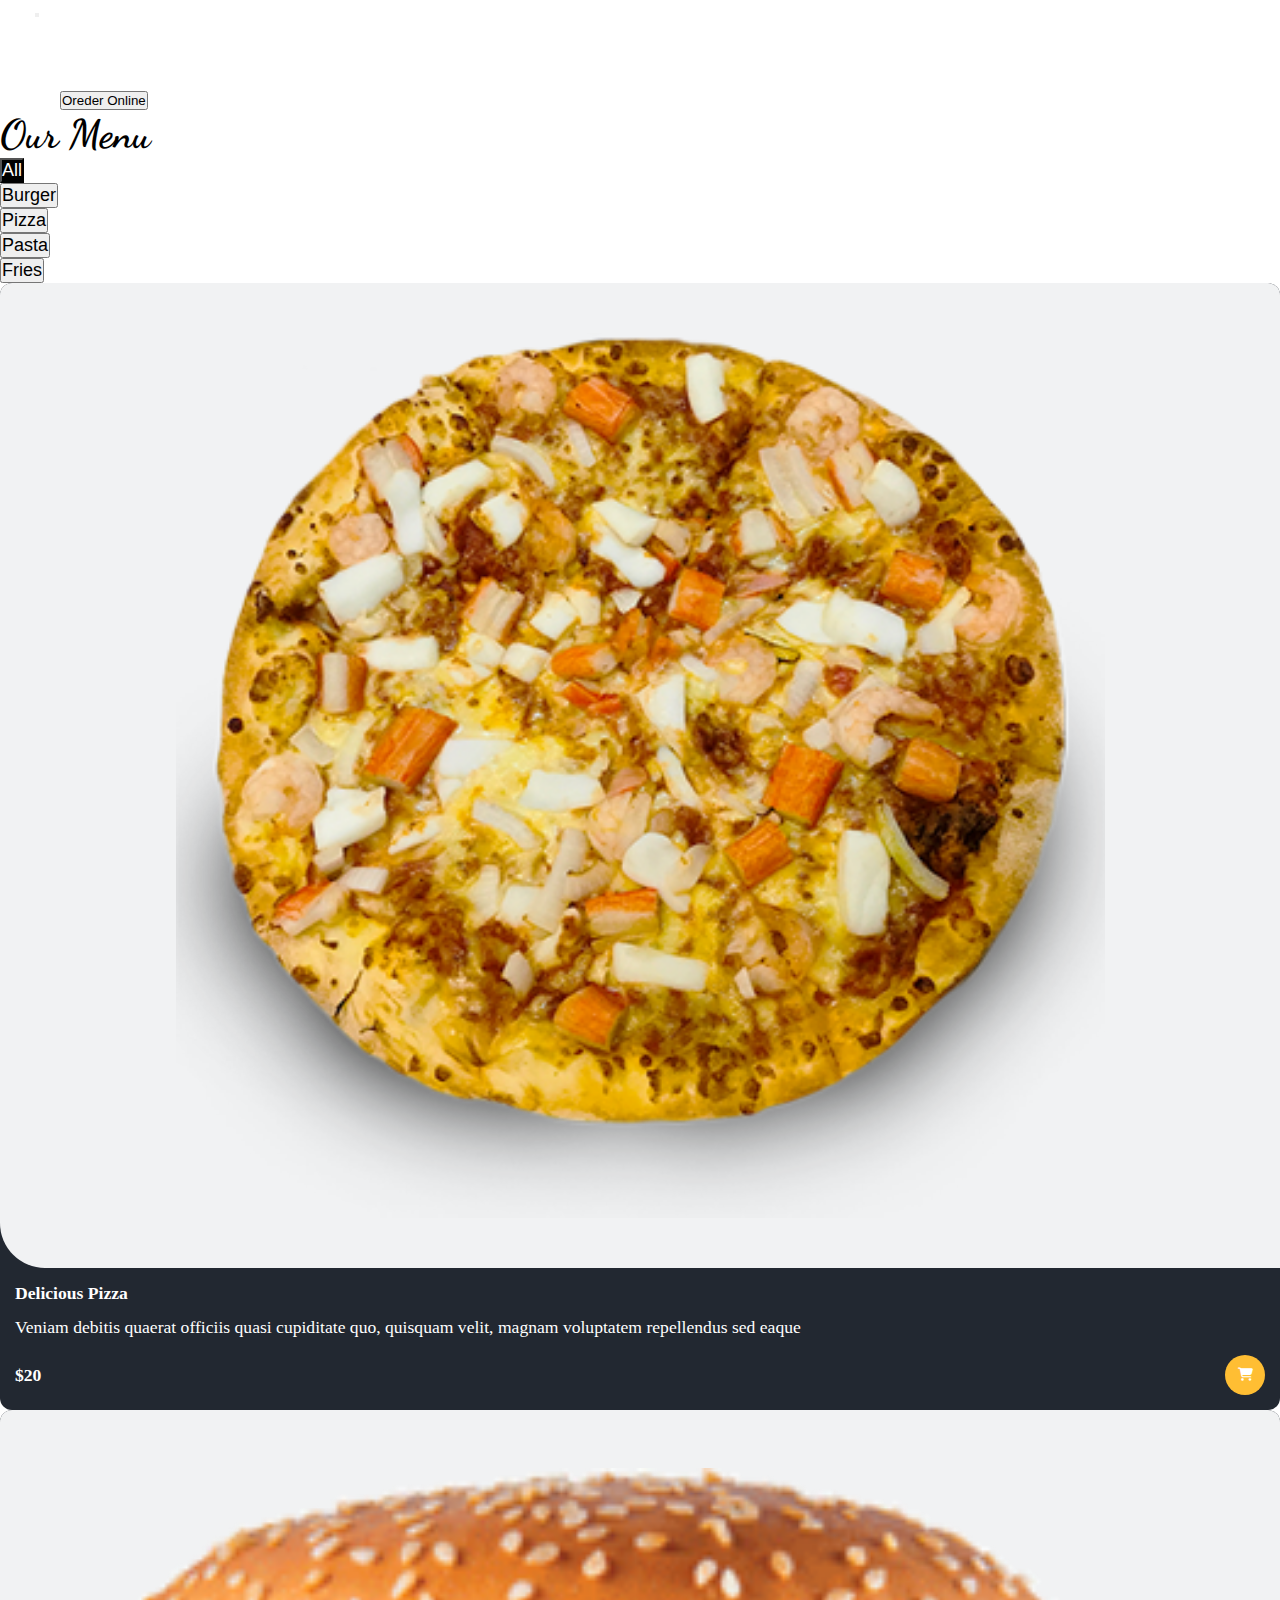
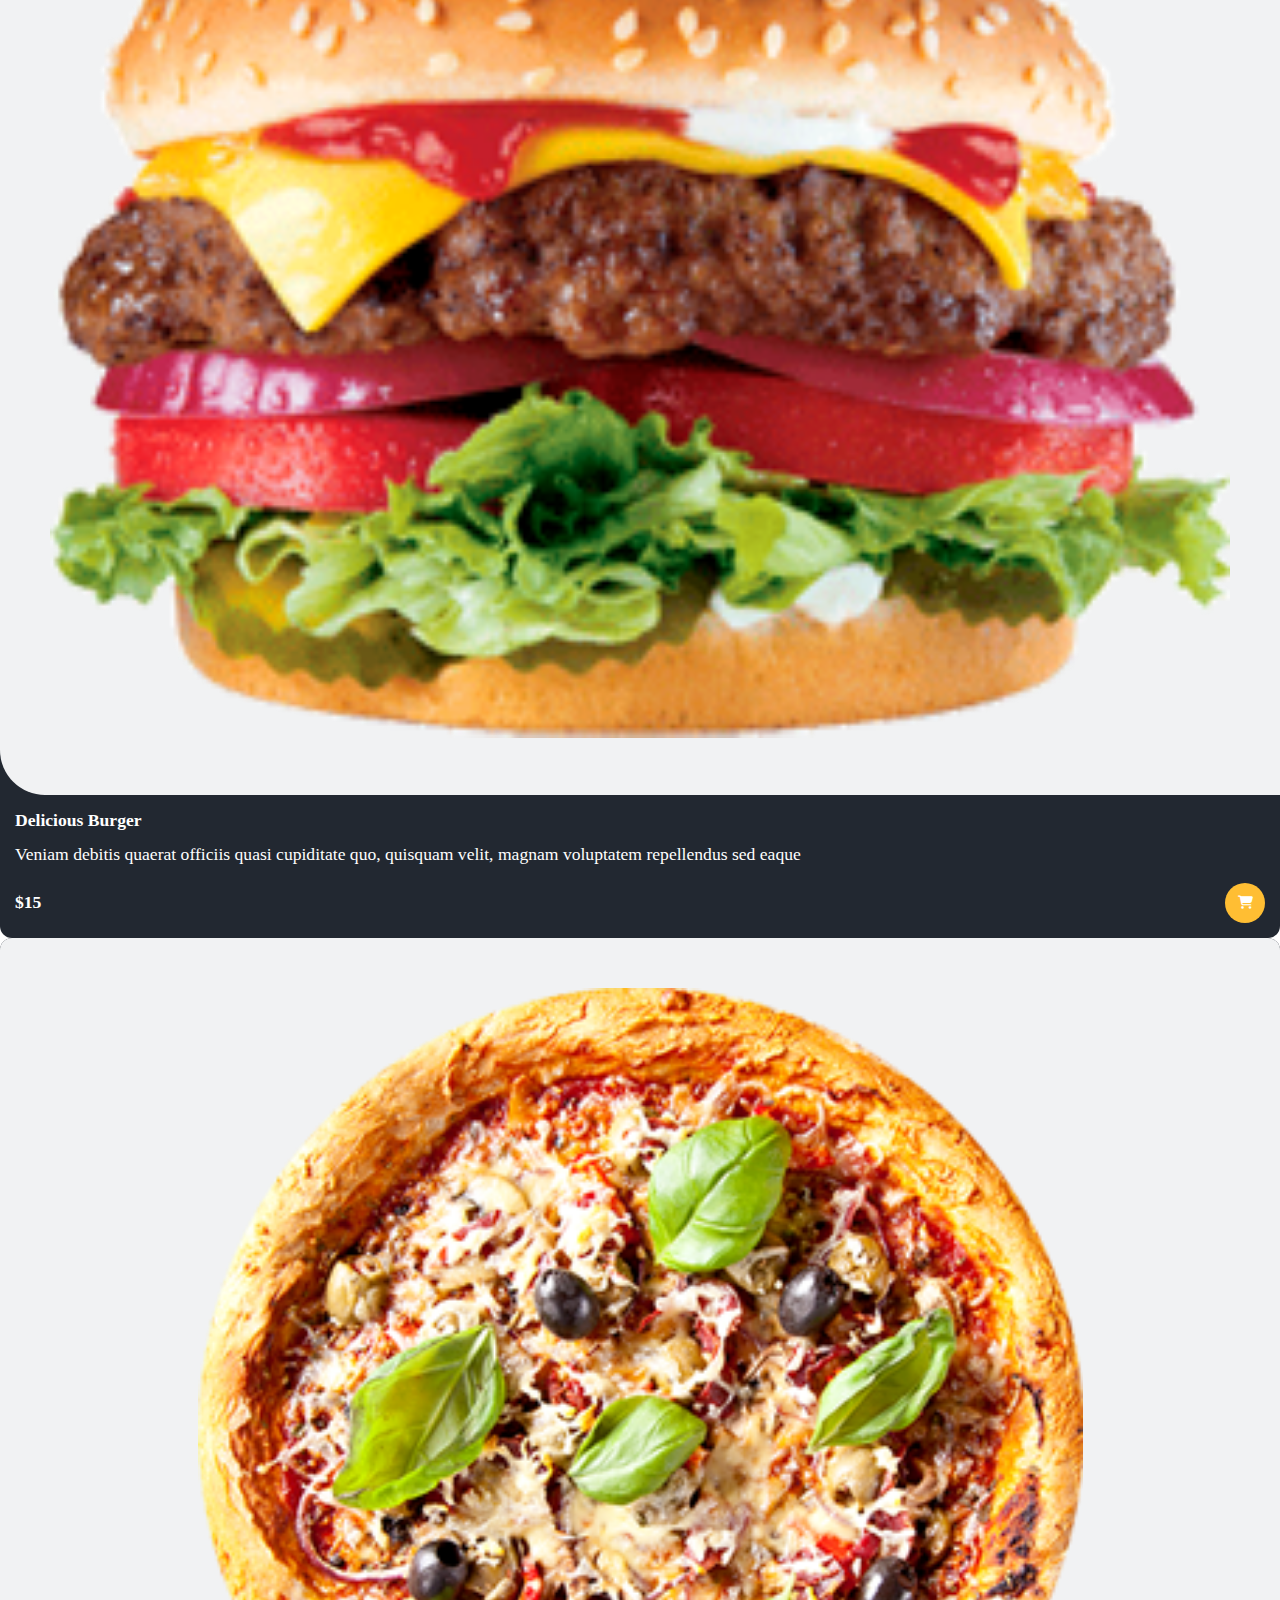
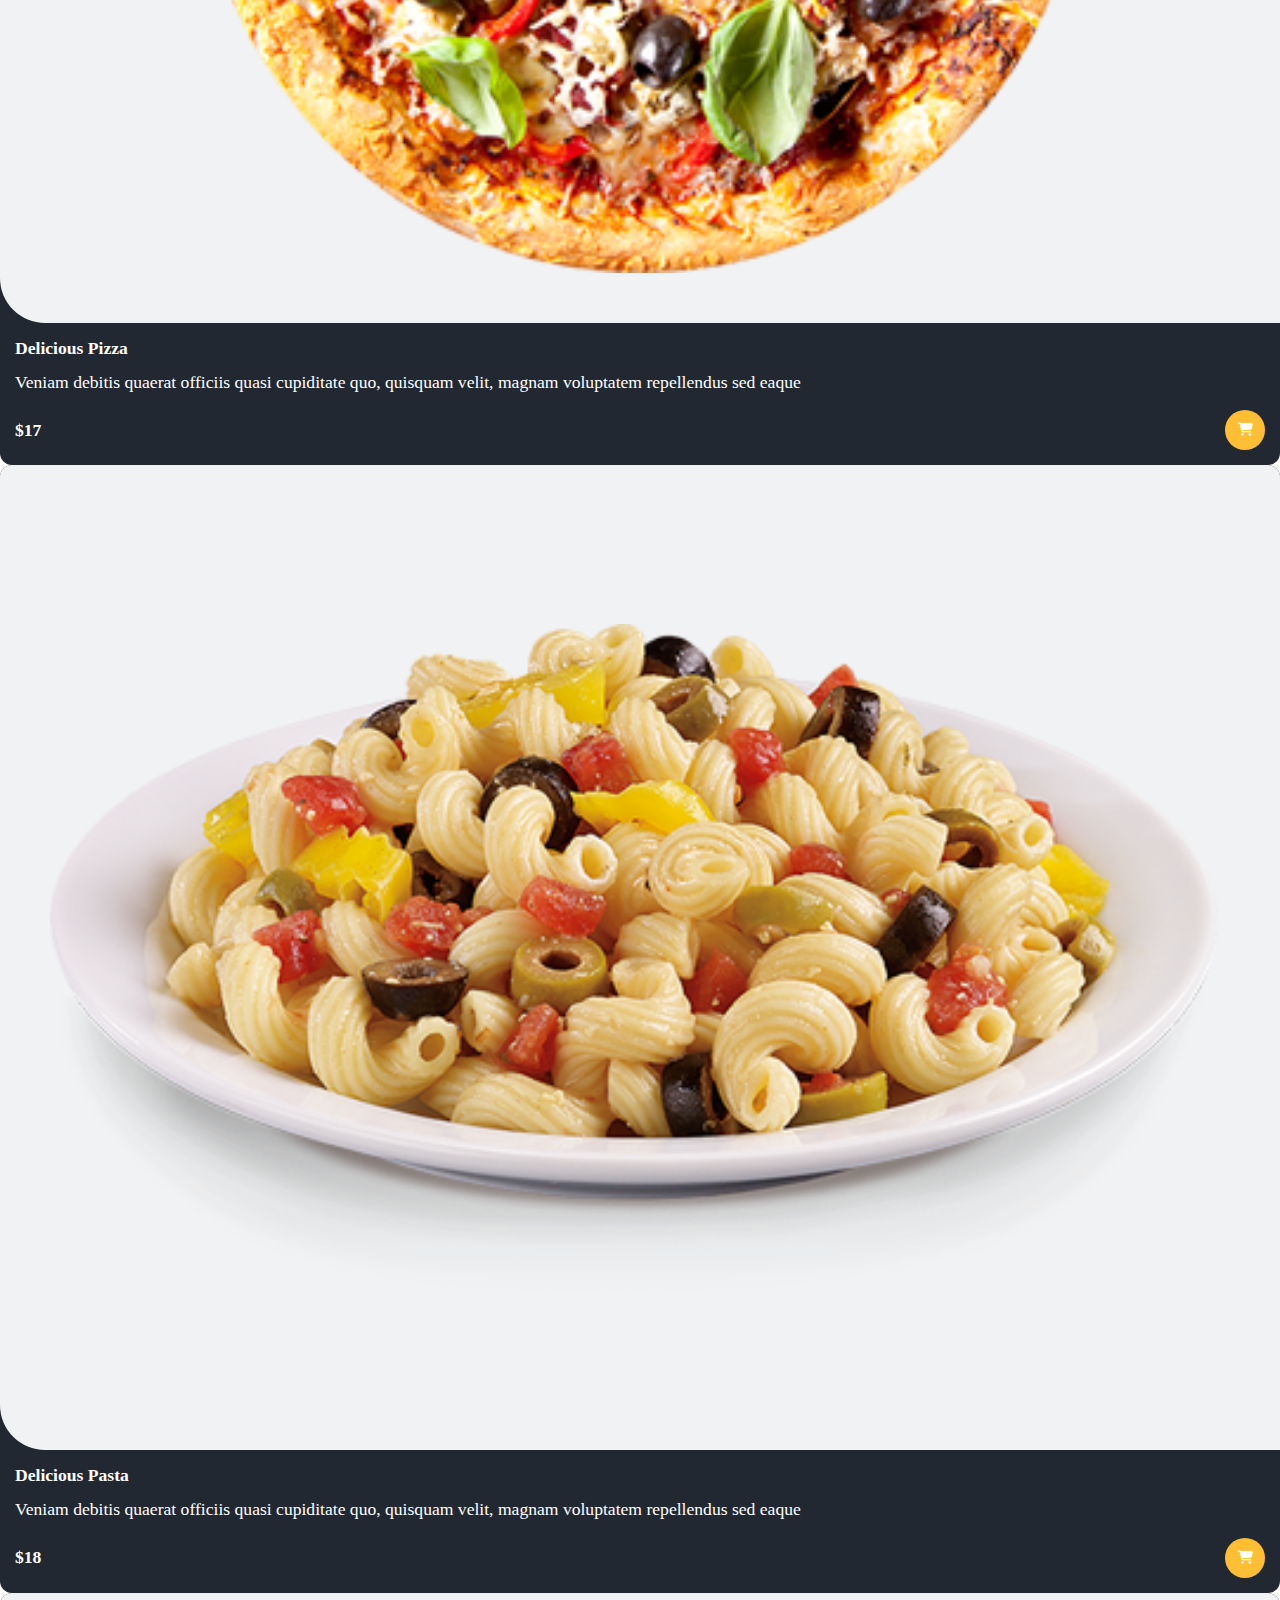
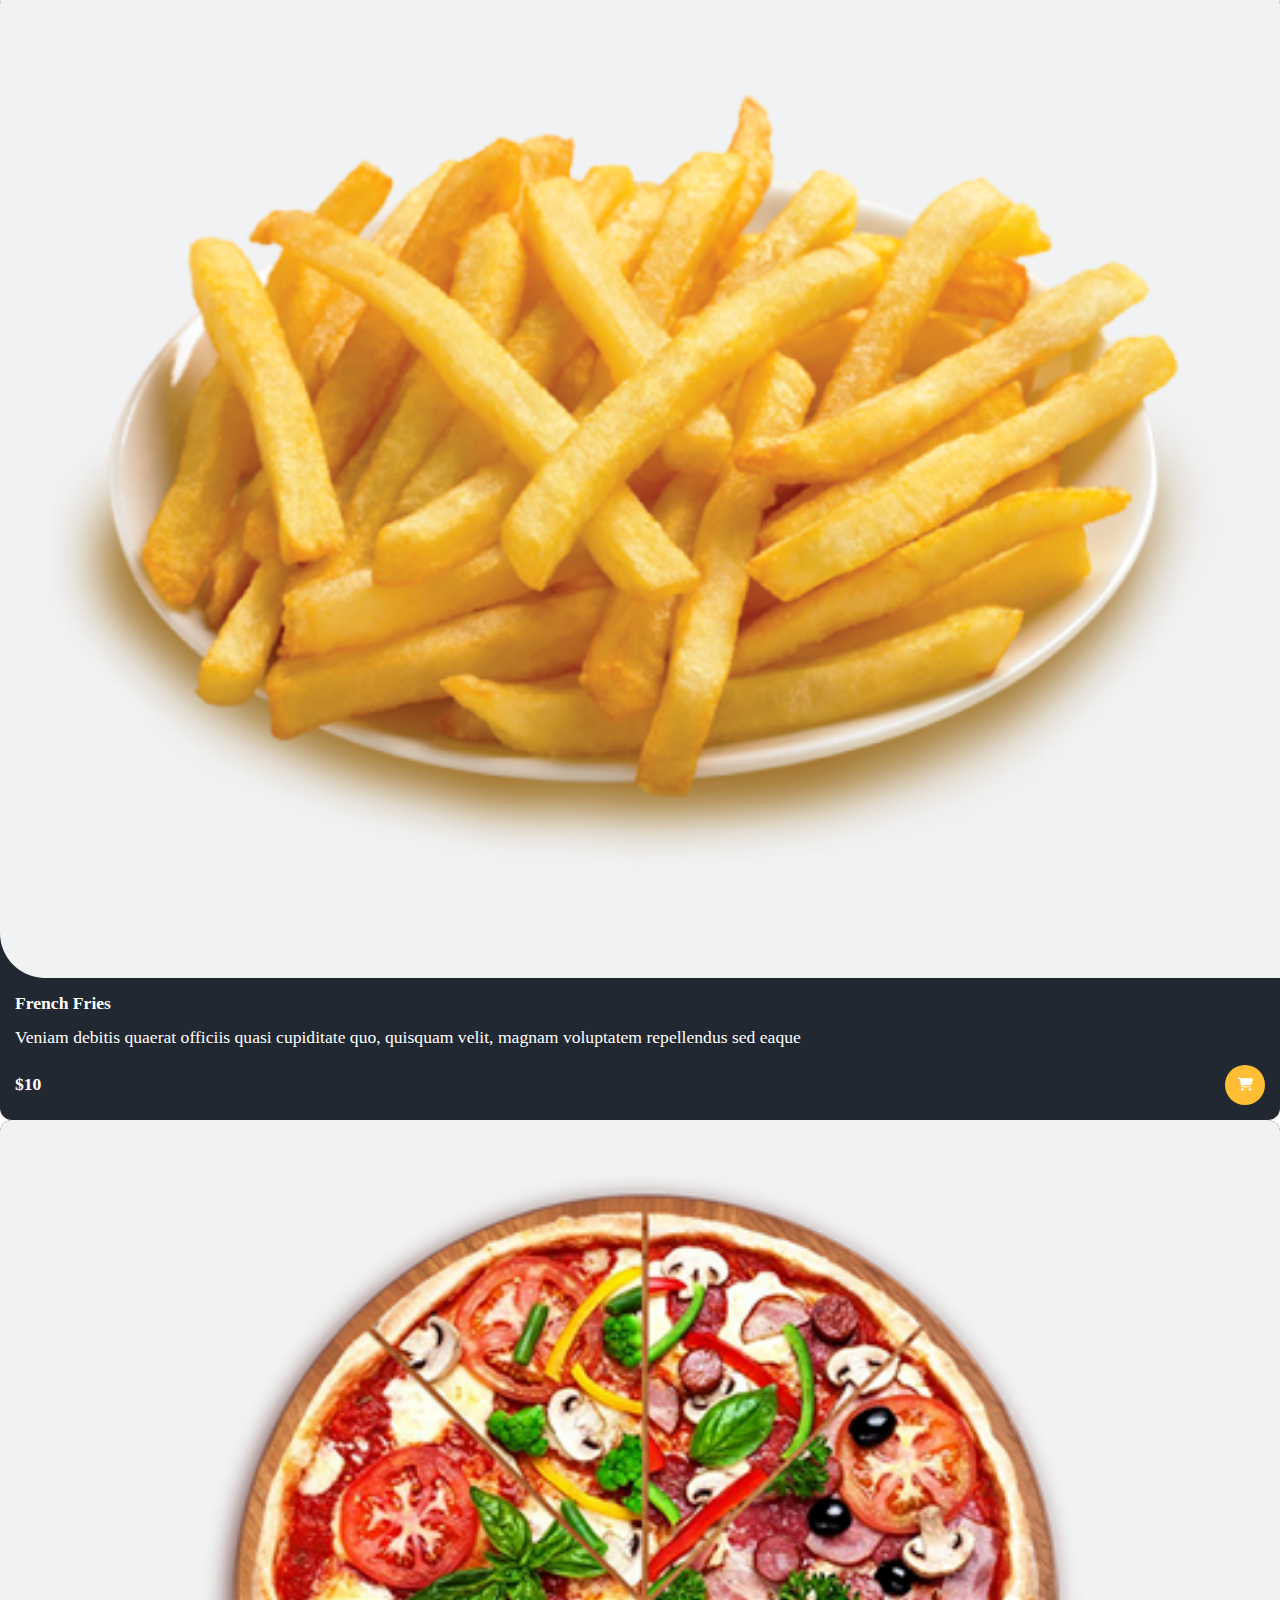
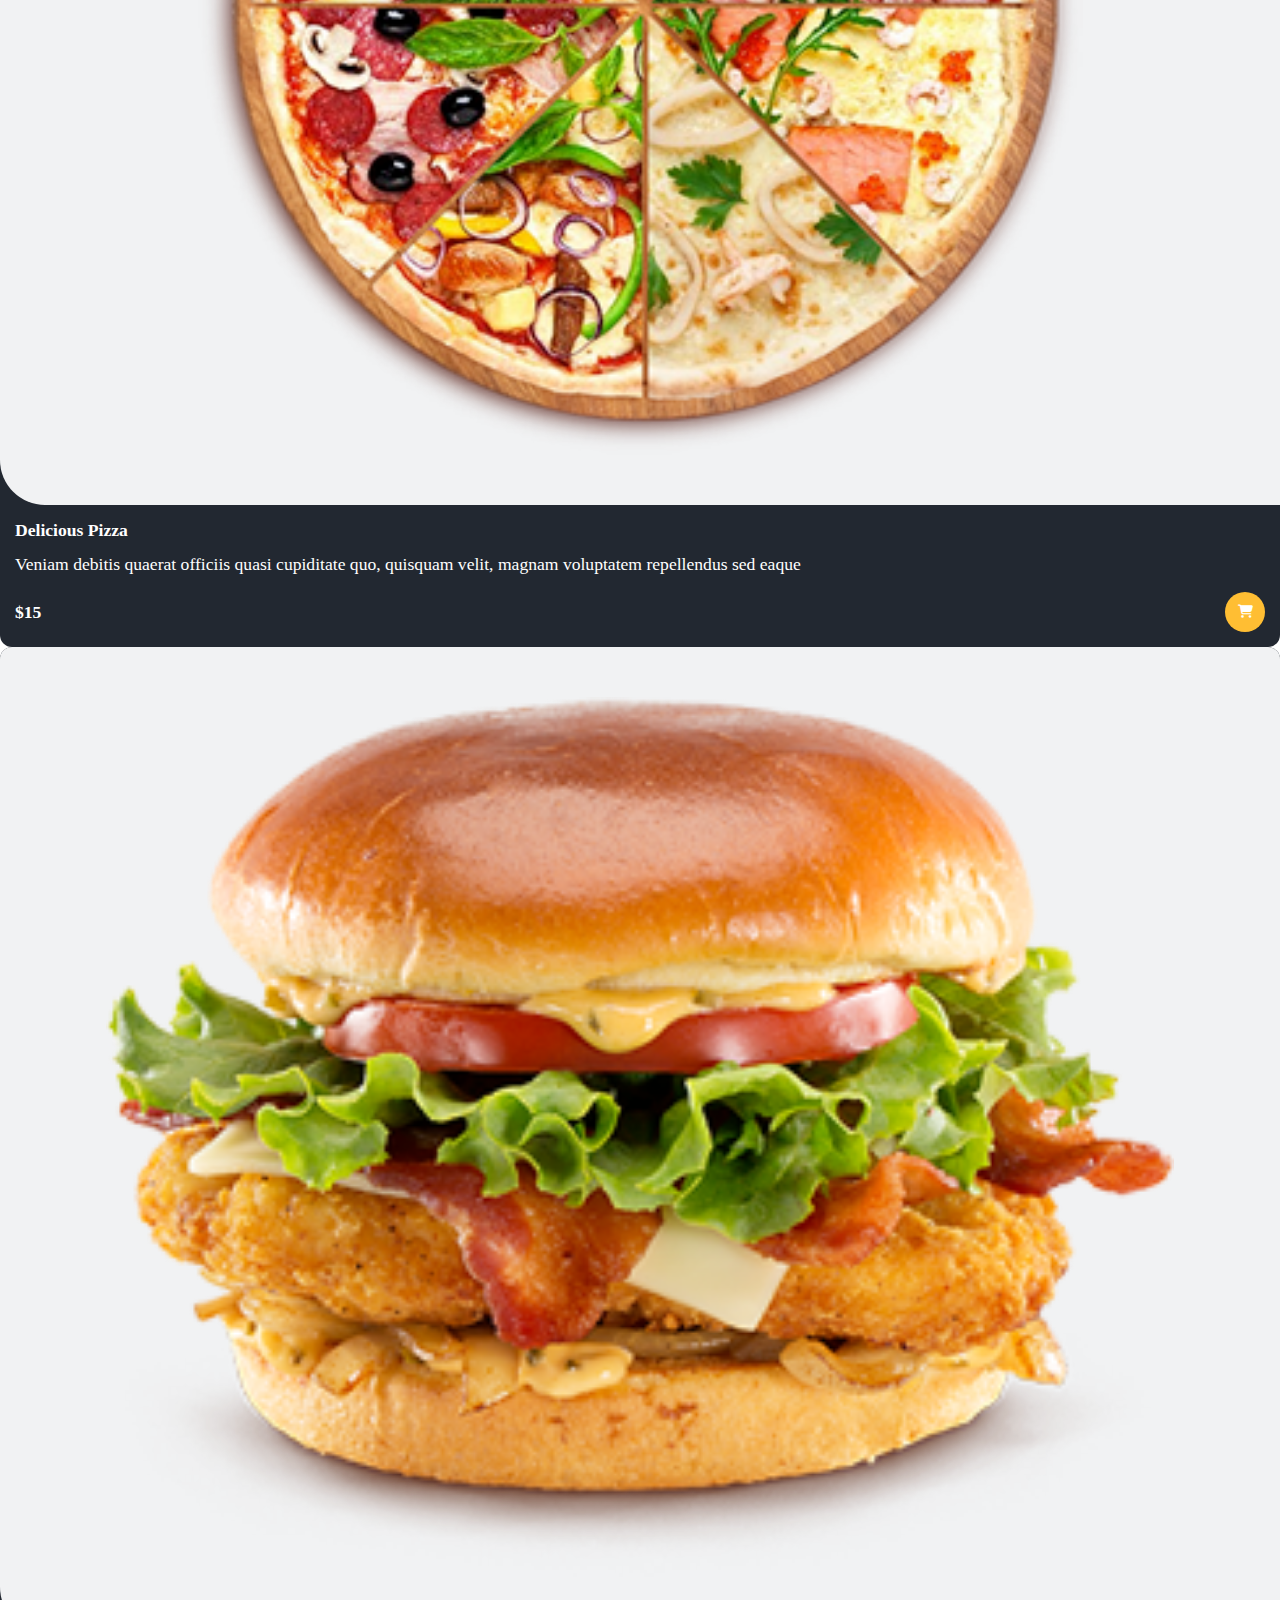
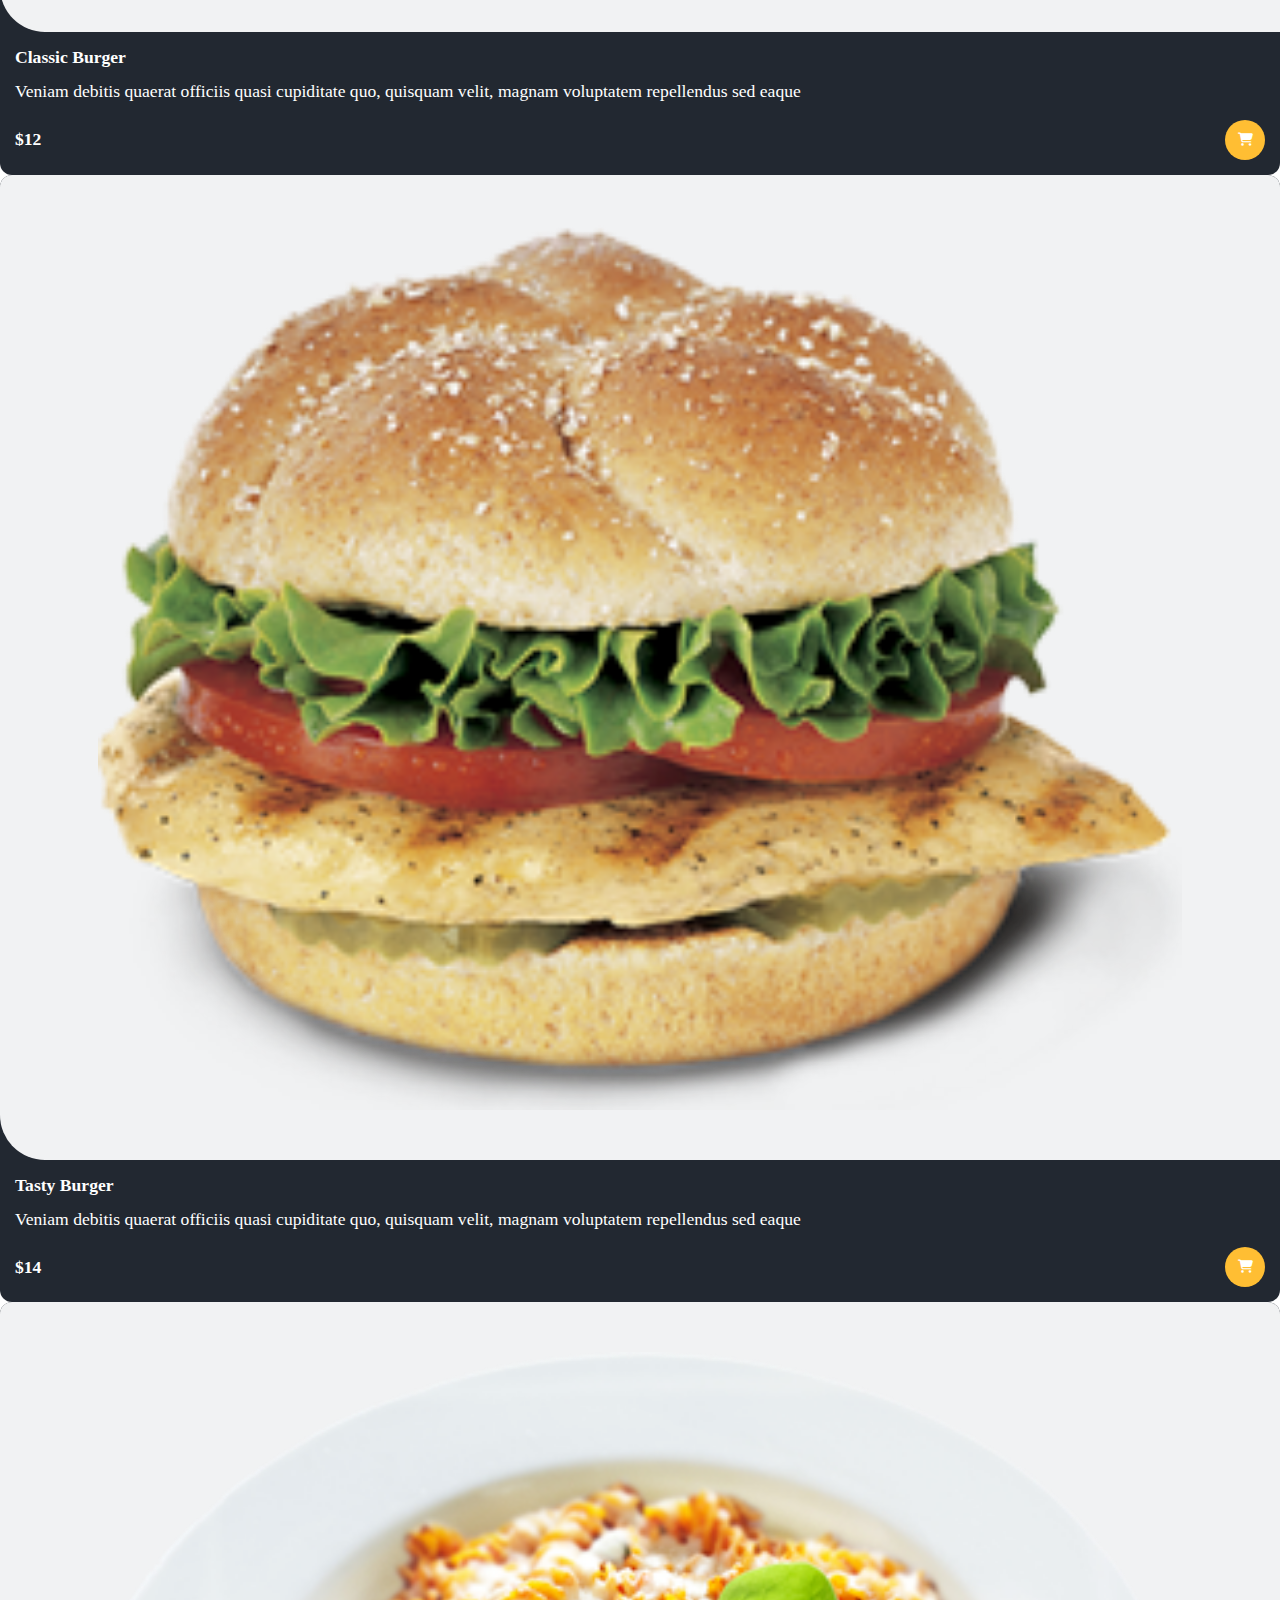
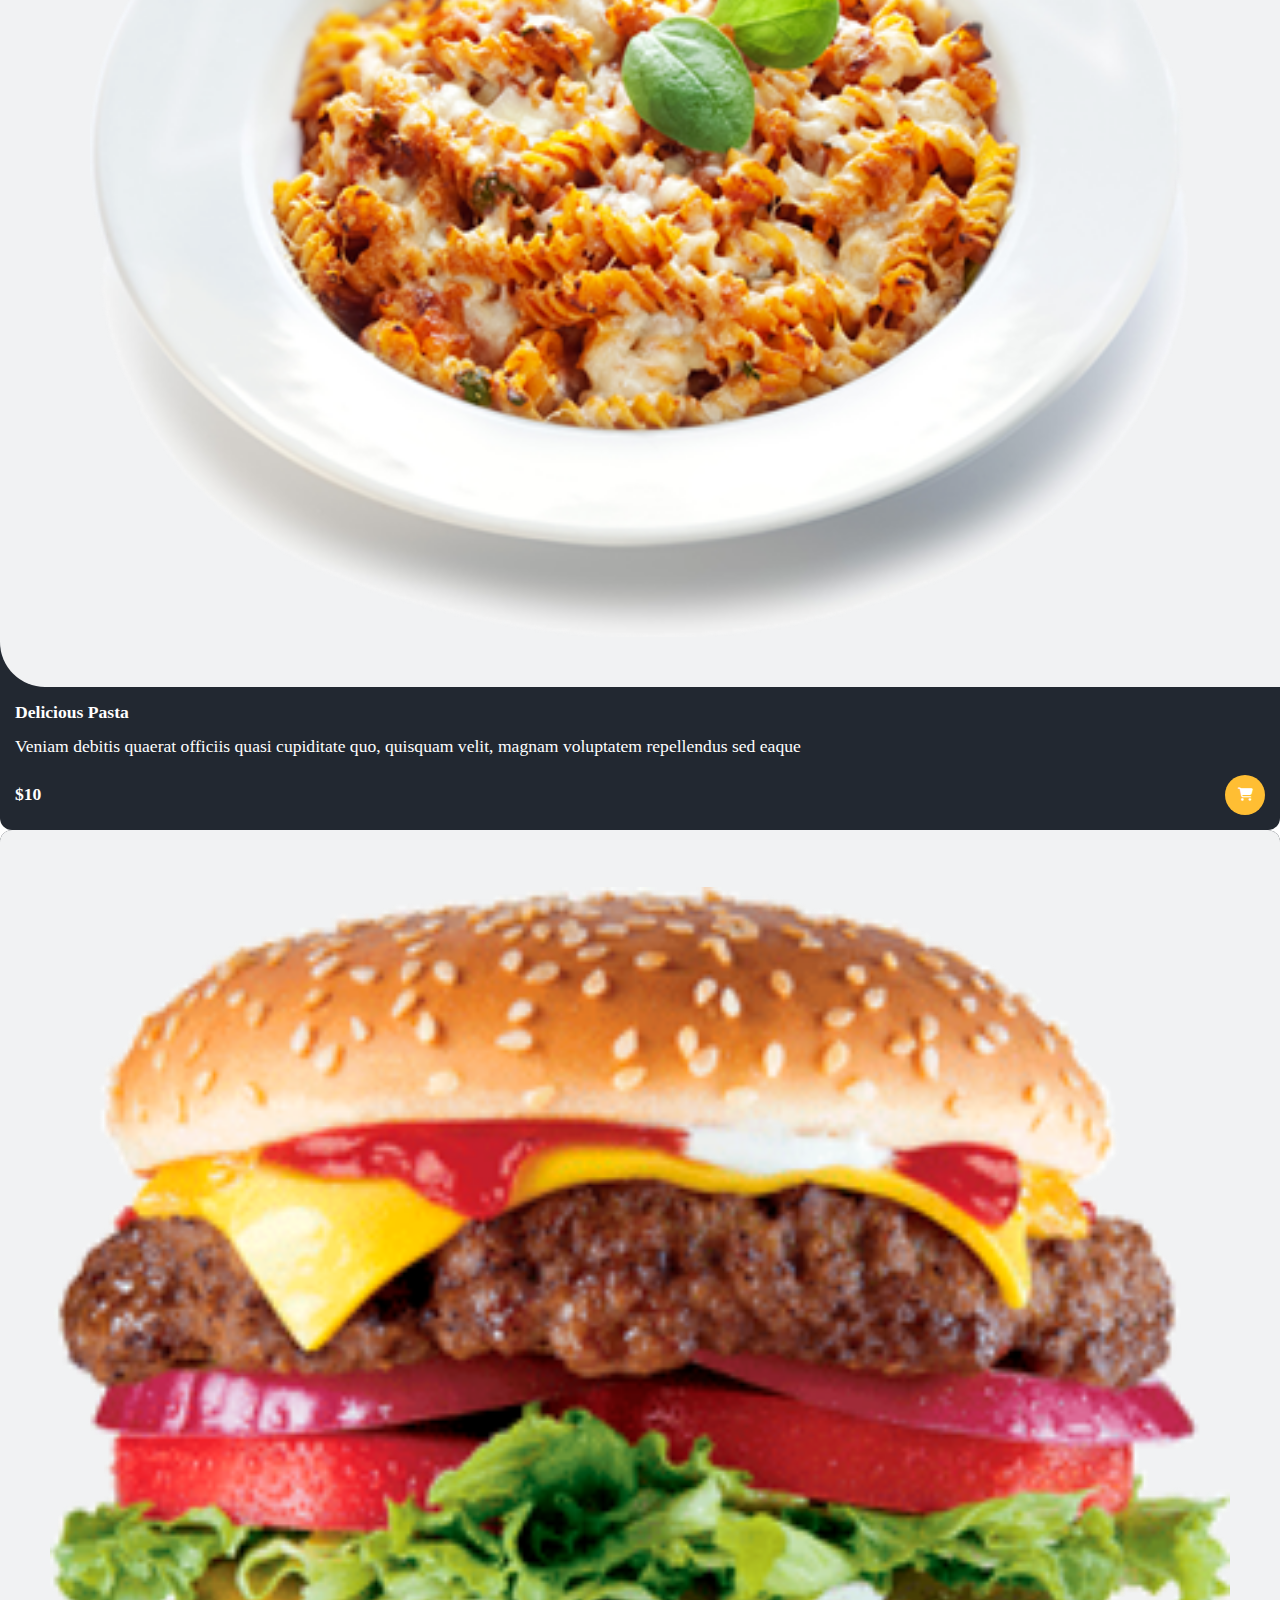
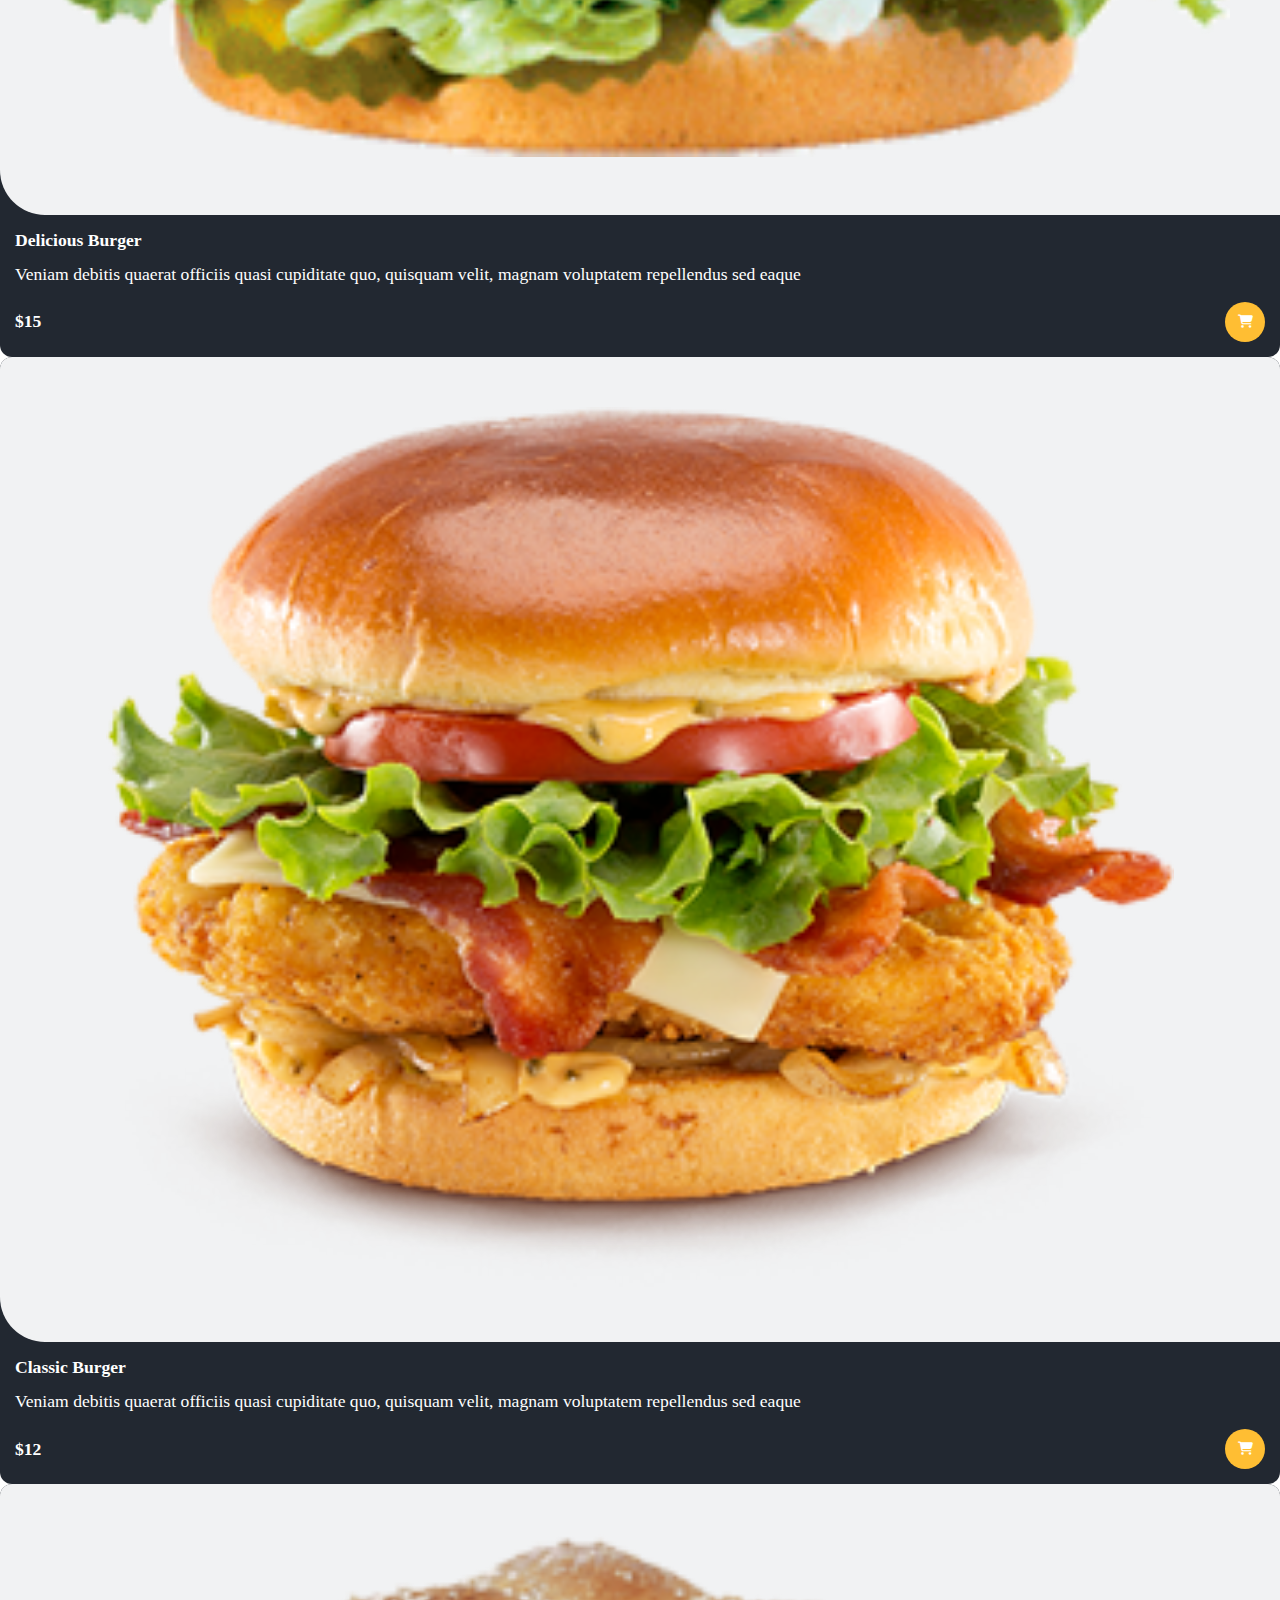
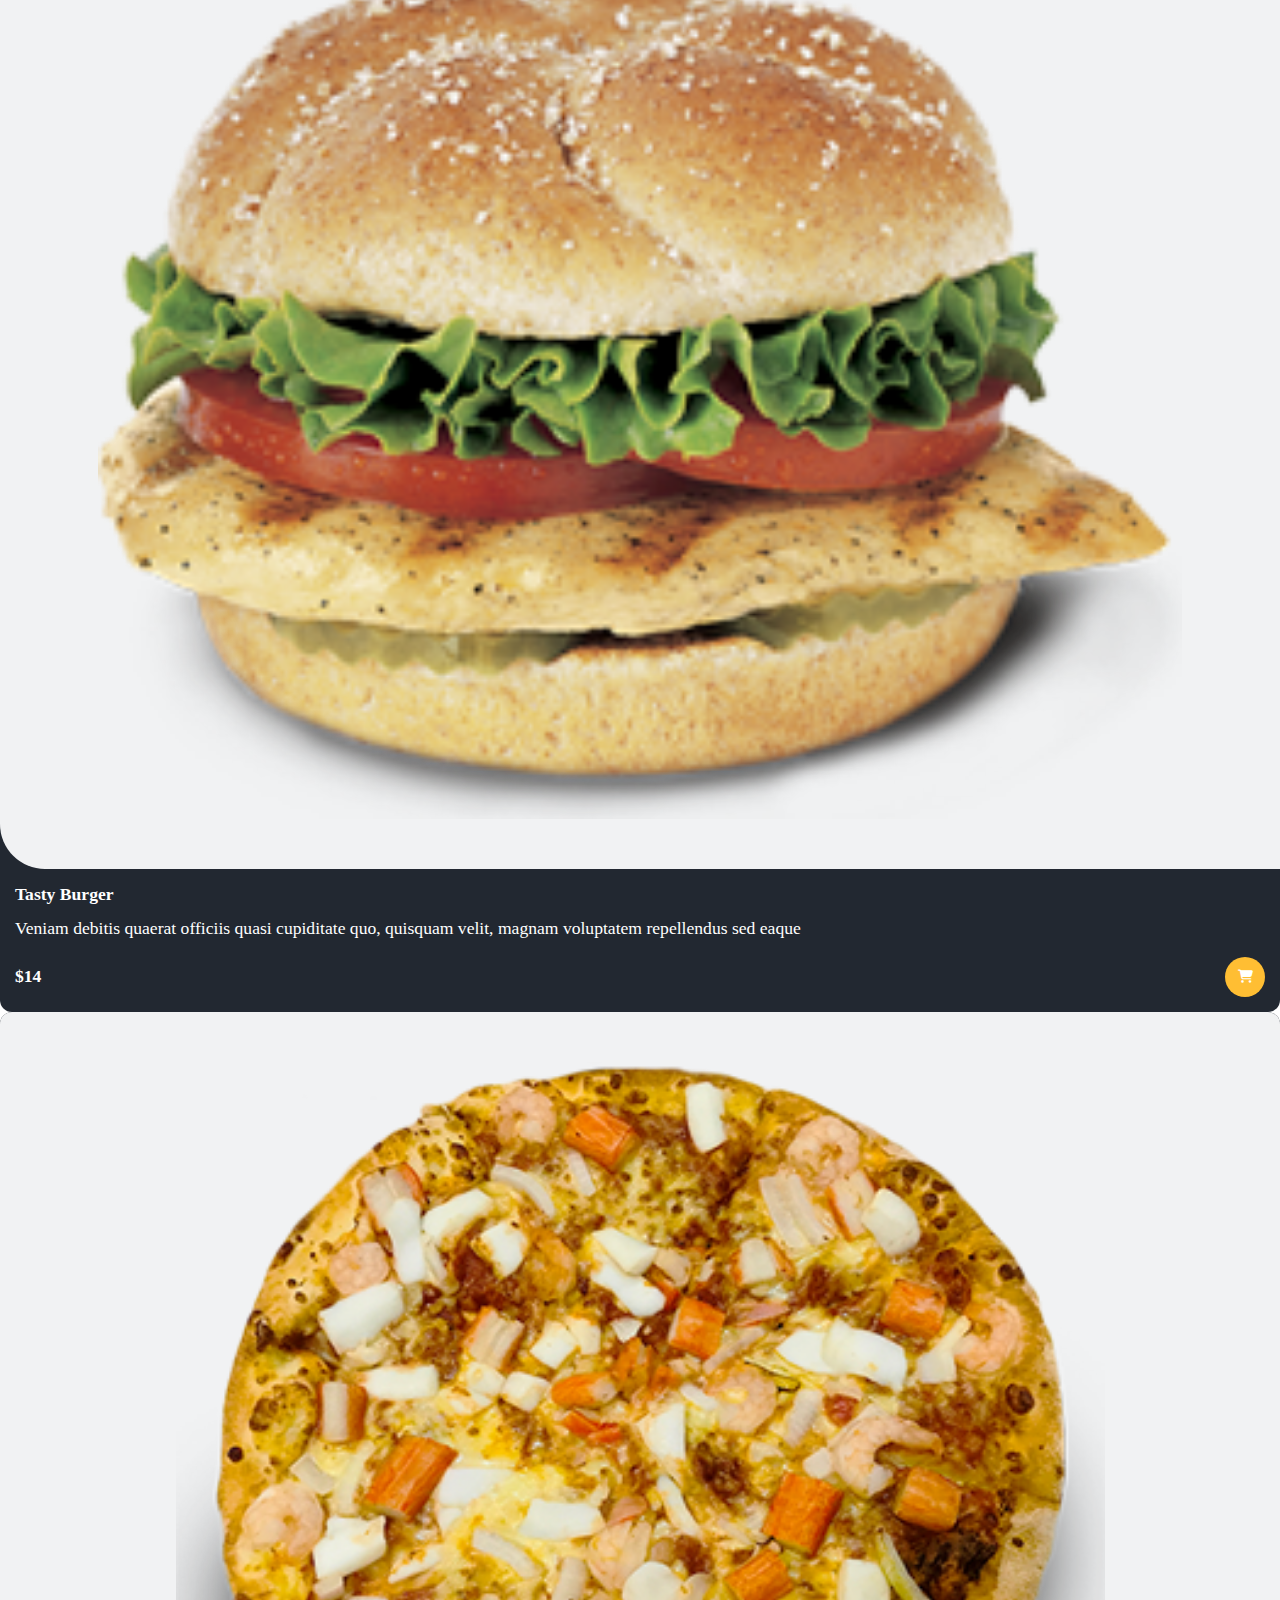
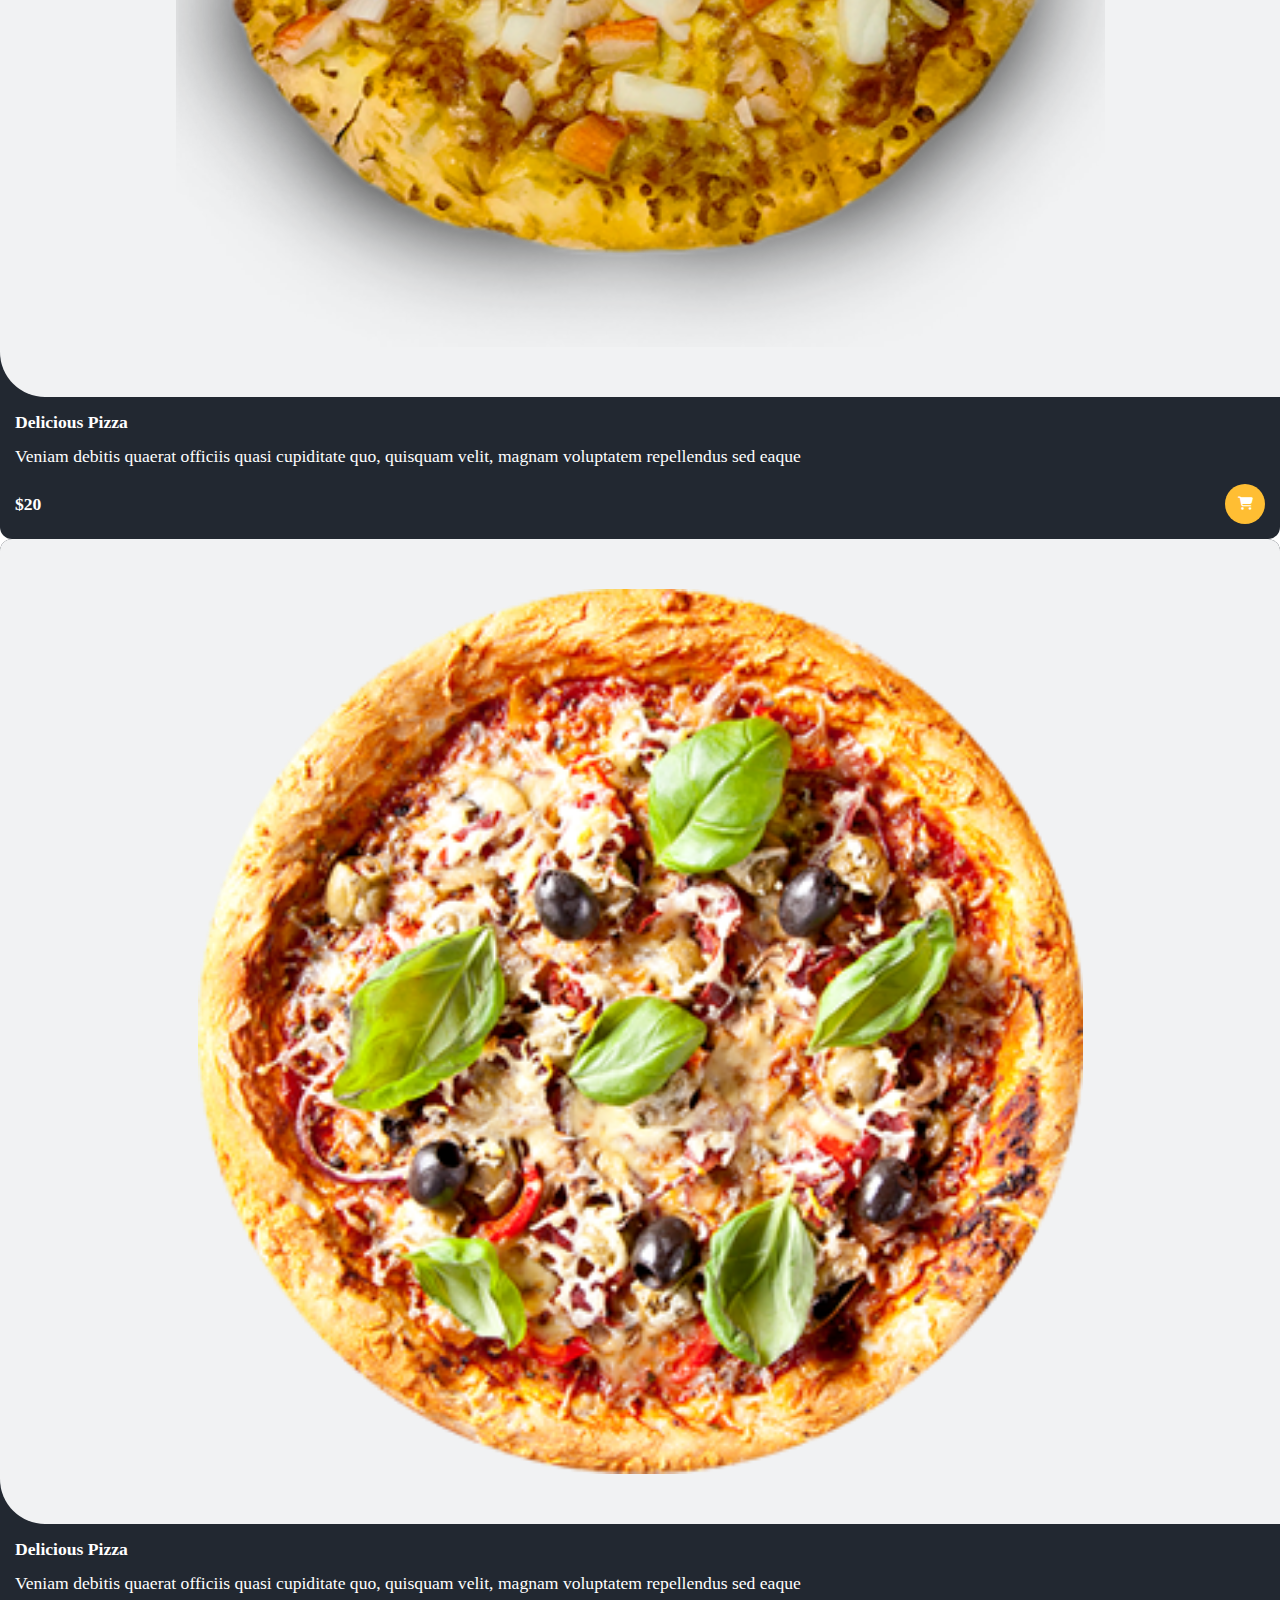
==== html/menu.html @ 8e19a3e5 "final project" ====
<!doctype html>
<html lang="en">

<head>
    <meta charset="utf-8">
    <meta name="viewport" content="width=device-width, initial-scale=1">
    <title>Feane</title>
    <link href="https://cdn.jsdelivr.net/npm/bootstrap@5.3.5/dist/css/bootstrap.min.css" rel="stylesheet"
        integrity="sha384-SgOJa3DmI69IUzQ2PVdRZhwQ+dy64/BUtbMJw1MZ8t5HZApcHrRKUc4W0kG879m7" crossorigin="anonymous">
    <link rel="stylesheet" href="https://cdnjs.cloudflare.com/ajax/libs/font-awesome/6.7.2/css/all.min.css">
    <link rel="stylesheet" href="../css/menu.css">
    <link rel="icon" href="../Images/il_fullxfull.4803484927_dpch.webp">
</head>

<body>

    <!------------------- First section -------------------->
    <div class="container-fluid">
        <nav class="navbar navbar-expand-lg bg-black">
            <div class="container">
                <a class="navbar-brand fs-2" href="#">Feane</a>
                <button class="navbar-toggler bg-white" type="button" data-bs-toggle="collapse"
                    data-bs-target="#navbarSupportedContent" aria-controls="navbarSupportedContent"
                    aria-expanded="false" aria-label="Toggle navigation">
                    <span class="navbar-toggler-icon"></span>
                </button>
                <div class="collapse navbar-collapse" id="navbarSupportedContent">
                    <ul class="navbar-nav ms-auto mb-2 mb-lg-0 text-center">
                        <li class="nav-item">
                            <a class="nav-link" aria-current="page" href="../index.html">Home</a>
                        </li>
                        <li class="nav-item">
                            <a class="nav-link" href="./menu.html">MENU</a>
                        </li>
                        <li class="nav-item">
                            <a class="nav-link" href="#">ABOUT</a>
                        </li>
                        <li class="nav-item">
                            <a class="nav-link" href="#">BOOK TABLE</a>
                        </li>
                    </ul>
                    <div class="d-flex justify-content-center align-items-center gap-4 me-4 ms-5">
                        <i class="fa-solid fa-user hover"></i>
                        <i class="fa-solid fa-cart-shopping hover"></i>
                        <i class="fa-solid fa-magnifying-glass hover"></i>
                        <button type="button" class="btn btn-warning rounded-pill text-white me-3">Oreder
                            Online</button>
                    </div>
                </div>
            </div>
        </nav>

        <!-- Menu Title -->
        <div class="text-center mb-4">
            <h2 class="menu-title">Our Menu</h2>
        </div>

        <!-- Category Tabs -->
        <div class="category-tabs mb-4">
            <ul class="nav nav-pills justify-content-center" id="menuTabs" role="tablist">
                <li class="nav-item" role="presentation">
                    <button class="nav-link active text-color" id="all-tab" data-bs-toggle="pill" data-bs-target="#all"
                        type="button" role="tab" aria-controls="all" aria-selected="true">All</button>
                </li>
                <li class="nav-item" role="presentation">
                    <button class="nav-link text-color" id="burger-tab" data-bs-toggle="pill" data-bs-target="#burger"
                        type="button" role="tab" aria-controls="burger" aria-selected="false">Burger</button>
                </li>
                <li class="nav-item" role="presentation">
                    <button class="nav-link text-color" id="pizza-tab" data-bs-toggle="pill" data-bs-target="#pizza"
                        type="button" role="tab" aria-controls="pizza" aria-selected="false">Pizza</button>
                </li>
                <li class="nav-item" role="presentation">
                    <button class="nav-link text-color" id="pasta-tab" data-bs-toggle="pill" data-bs-target="#pasta"
                        type="button" role="tab" aria-controls="pasta" aria-selected="false">Pasta</button>
                </li>
                <li class="nav-item" role="presentation">
                    <button class="nav-link text-color" id="fries-tab" data-bs-toggle="pill" data-bs-target="#fries"
                        type="button" role="tab" aria-controls="fries" aria-selected="false">Fries</button>
                </li>
            </ul>
        </div>

        <!-- Menu Items -->
        <div class="tab-content" id="menuTabsContent">
            <div class="tab-pane fade show active" id="all" role="tabpanel" aria-labelledby="all-tab">
                <div class="row">
                    <!-- Item 1 -->
                    <div class="col-md-4 mb-4">
                        <div class="menu-card">
                            <div class="food-img">
                                <div class="img-container"></div>
                            </div>
                            <div class="menu-info">
                                <h4>Delicious Pizza</h4>
                                <p>Veniam debitis quaerat officiis quasi cupiditate quo, quisquam velit, magnam
                                    voluptatem repellendus
                                    sed eaque</p>
                                <div class="price-order">
                                    <span class="price">$20</span>
                                    <button class="btn-add"><i class="fa-solid fa-cart-shopping"></i></button>
                                </div>
                            </div>
                        </div>
                    </div>

                    <!-- Item 2 -->
                    <div class="col-md-4 mb-4">
                        <div class="menu-card">
                            <div class="food-img">
                                <div class="img-container burger"></div>
                            </div>
                            <div class="menu-info">
                                <h4>Delicious Burger</h4>
                                <p>Veniam debitis quaerat officiis quasi cupiditate quo, quisquam velit, magnam
                                    voluptatem repellendus
                                    sed eaque</p>
                                <div class="price-order">
                                    <span class="price">$15</span>
                                    <button class="btn-add"><i class="fa-solid fa-cart-shopping"></i></button>
                                </div>
                            </div>
                        </div>
                    </div>

                    <!-- Item 3 -->
                    <div class="col-md-4 mb-4">
                        <div class="menu-card">
                            <div class="food-img">
                                <div class="img-container pizza-special"></div>
                            </div>
                            <div class="menu-info">
                                <h4>Delicious Pizza</h4>
                                <p>Veniam debitis quaerat officiis quasi cupiditate quo, quisquam velit, magnam
                                    voluptatem repellendus
                                    sed eaque</p>
                                <div class="price-order">
                                    <span class="price">$17</span>
                                    <button class="btn-add"><i class="fa-solid fa-cart-shopping"></i></button>
                                </div>
                            </div>
                        </div>
                    </div>

                    <!-- Item 4 -->
                    <div class="col-md-4 mb-4">
                        <div class="menu-card">
                            <div class="food-img">
                                <div class="img-container pasta"></div>
                            </div>
                            <div class="menu-info">
                                <h4>Delicious Pasta</h4>
                                <p>Veniam debitis quaerat officiis quasi cupiditate quo, quisquam velit, magnam
                                    voluptatem repellendus
                                    sed eaque</p>
                                <div class="price-order">
                                    <span class="price">$18</span>
                                    <button class="btn-add"><i class="fa-solid fa-cart-shopping"></i></button>
                                </div>
                            </div>
                        </div>
                    </div>

                    <!-- Item 5 -->
                    <div class="col-md-4 mb-4">
                        <div class="menu-card">
                            <div class="food-img">
                                <div class="img-container fries"></div>
                            </div>
                            <div class="menu-info">
                                <h4>French Fries</h4>
                                <p>Veniam debitis quaerat officiis quasi cupiditate quo, quisquam velit, magnam
                                    voluptatem repellendus
                                    sed eaque</p>
                                <div class="price-order">
                                    <span class="price">$10</span>
                                    <button class="btn-add"><i class="fa-solid fa-cart-shopping"></i></button>
                                </div>
                            </div>
                        </div>
                    </div>

                    <!-- Item 6 -->
                    <div class="col-md-4 mb-4">
                        <div class="menu-card">
                            <div class="food-img">
                                <div class="img-container pizza"></div>
                            </div>
                            <div class="menu-info">
                                <h4>Delicious Pizza</h4>
                                <p>Veniam debitis quaerat officiis quasi cupiditate quo, quisquam velit, magnam
                                    voluptatem repellendus
                                    sed eaque</p>
                                <div class="price-order">
                                    <span class="price">$15</span>
                                    <button class="btn-add"><i class="fa-solid fa-cart-shopping"></i></button>
                                </div>
                            </div>
                        </div>
                    </div>

                    <!-- Item 7 -->
                    <div class="col-md-4 mb-4">
                        <div class="menu-card">
                            <div class="food-img">
                                <div class="img-container classic-burger"></div>
                            </div>
                            <div class="menu-info">
                                <h4>Classic Burger</h4>
                                <p>Veniam debitis quaerat officiis quasi cupiditate quo, quisquam velit, magnam
                                    voluptatem repellendus
                                    sed eaque</p>
                                <div class="price-order">
                                    <span class="price">$12</span>
                                    <button class="btn-add"><i class="fa-solid fa-cart-shopping"></i></button>
                                </div>
                            </div>
                        </div>
                    </div>

                    <!-- Item 8 -->
                    <div class="col-md-4 mb-4">
                        <div class="menu-card">
                            <div class="food-img">
                                <div class="img-container tasty-burger"></div>
                            </div>
                            <div class="menu-info">
                                <h4>Tasty Burger</h4>
                                <p>Veniam debitis quaerat officiis quasi cupiditate quo, quisquam velit, magnam
                                    voluptatem repellendus
                                    sed eaque</p>
                                <div class="price-order">
                                    <span class="price">$14</span>
                                    <button class="btn-add"><i class="fa-solid fa-cart-shopping"></i></button>
                                </div>
                            </div>
                        </div>
                    </div>

                    <!-- Item 9 -->
                    <div class="col-md-4 mb-4">
                        <div class="menu-card">
                            <div class="food-img">
                                <div class="img-container spring-pasta"></div>
                            </div>
                            <div class="menu-info">
                                <h4>Delicious Pasta</h4>
                                <p>Veniam debitis quaerat officiis quasi cupiditate quo, quisquam velit, magnam
                                    voluptatem repellendus
                                    sed eaque</p>
                                <div class="price-order">
                                    <span class="price">$10</span>
                                    <button class="btn-add"><i class="fa-solid fa-cart-shopping"></i></button>
                                </div>
                            </div>
                        </div>
                    </div>
                </div>
            </div>

            <!-- Burger Tab -->
            <div class="tab-pane fade" id="burger" role="tabpanel" aria-labelledby="burger-tab">
                <div class="row">
                    <!-- Burger Item 1 -->
                    <div class="col-md-4 mb-4">
                        <div class="menu-card">
                            <div class="food-img">
                                <div class="img-container burger"></div>
                            </div>
                            <div class="menu-info">
                                <h4>Delicious Burger</h4>
                                <p>Veniam debitis quaerat officiis quasi cupiditate quo, quisquam velit, magnam
                                    voluptatem repellendus
                                    sed eaque</p>
                                <div class="price-order">
                                    <span class="price">$15</span>
                                    <button class="btn-add"><i class="fa-solid fa-cart-shopping"></i></button>
                                </div>
                            </div>
                        </div>
                    </div>

                    <!-- Burger Item 2 -->
                    <div class="col-md-4 mb-4">
                        <div class="menu-card">
                            <div class="food-img">
                                <div class="img-container classic-burger"></div>
                            </div>
                            <div class="menu-info">
                                <h4>Classic Burger</h4>
                                <p>Veniam debitis quaerat officiis quasi cupiditate quo, quisquam velit, magnam
                                    voluptatem repellendus
                                    sed eaque</p>
                                <div class="price-order">
                                    <span class="price">$12</span>
                                    <button class="btn-add"><i class="fa-solid fa-cart-shopping"></i></button>
                                </div>
                            </div>
                        </div>
                    </div>

                    <!-- Burger Item 3 -->
                    <div class="col-md-4 mb-4">
                        <div class="menu-card">
                            <div class="food-img">
                                <div class="img-container tasty-burger"></div>
                            </div>
                            <div class="menu-info">
                                <h4>Tasty Burger</h4>
                                <p>Veniam debitis quaerat officiis quasi cupiditate quo, quisquam velit, magnam
                                    voluptatem repellendus
                                    sed eaque</p>
                                <div class="price-order">
                                    <span class="price">$14</span>
                                    <button class="btn-add"><i class="fa-solid fa-cart-shopping"></i></button>
                                </div>
                            </div>
                        </div>
                    </div>
                </div>
            </div>

            <!-- Pizza Tab -->
            <div class="tab-pane fade" id="pizza" role="tabpanel" aria-labelledby="pizza-tab">
                <div class="row">
                    <!-- Pizza Item 1 -->
                    <div class="col-md-4 mb-4">
                        <div class="menu-card">
                            <div class="food-img">
                                <div class="img-container"></div>
                            </div>
                            <div class="menu-info">
                                <h4>Delicious Pizza</h4>
                                <p>Veniam debitis quaerat officiis quasi cupiditate quo, quisquam velit, magnam
                                    voluptatem repellendus
                                    sed eaque</p>
                                <div class="price-order">
                                    <span class="price">$20</span>
                                    <button class="btn-add"><i class="fa-solid fa-cart-shopping"></i></button>
                                </div>
                            </div>
                        </div>
                    </div>

                    <!-- Pizza Item 2 -->
                    <div class="col-md-4 mb-4">
                        <div class="menu-card">
                            <div class="food-img">
                                <div class="img-container pizza-special"></div>
                            </div>
                            <div class="menu-info">
                                <h4>Delicious Pizza</h4>
                                <p>Veniam debitis quaerat officiis quasi cupiditate quo, quisquam velit, magnam
                                    voluptatem repellendus
                                    sed eaque</p>
                                <div class="price-order">
                                    <span class="price">$17</span>
                                    <button class="btn-add"><i class="fa-solid fa-cart-shopping"></i></button>
                                </div>
                            </div>
                        </div>
                    </div>

                    <!-- Pizza Item 3 -->
                    <div class="col-md-4 mb-4">
                        <div class="menu-card">
                            <div class="food-img">
                                <div class="img-container pizza"></div>
                            </div>
                            <div class="menu-info">
                                <h4>Delicious Pizza</h4>
                                <p>Veniam debitis quaerat officiis quasi cupiditate quo, quisquam velit, magnam
                                    voluptatem repellendus
                                    sed eaque</p>
                                <div class="price-order">
                                    <span class="price">$15</span>
                                    <button class="btn-add"><i class="fa-solid fa-cart-shopping"></i></button>
                                </div>
                            </div>
                        </div>
                    </div>
                </div>
            </div>

            <!-- Pasta Tab -->
            <div class="tab-pane fade" id="pasta" role="tabpanel" aria-labelledby="pasta-tab">
                <div class="row">
                    <!-- Pasta Item 1 -->
                    <div class="col-md-4 mb-4">
                        <div class="menu-card">
                            <div class="food-img">
                                <div class="img-container pasta"></div>
                            </div>
                            <div class="menu-info">
                                <h4>Delicious Pasta</h4>
                                <p>Veniam debitis quaerat officiis quasi cupiditate quo, quisquam velit, magnam
                                    voluptatem repellendus
                                    sed eaque</p>
                                <div class="price-order">
                                    <span class="price">$18</span>
                                    <button class="btn-add"><i class="fa-solid fa-cart-shopping"></i></button>
                                </div>
                            </div>
                        </div>
                    </div>

                    <!-- Pasta Item 2 -->
                    <div class="col-md-4 mb-4">
                        <div class="menu-card">
                            <div class="food-img">
                                <div class="img-container spring-pasta"></div>
                            </div>
                            <div class="menu-info">
                                <h4>Delicious Pasta</h4>
                                <p>Veniam debitis quaerat officiis quasi cupiditate quo, quisquam velit, magnam
                                    voluptatem repellendus
                                    sed eaque</p>
                                <div class="price-order">
                                    <span class="price">$10</span>
                                    <button class="btn-add"><i class="fa-solid fa-cart-shopping"></i></button>
                                </div>
                            </div>
                        </div>
                    </div>
                </div>
            </div>

            <!-- Fries Tab -->
            <div class="tab-pane fade" id="fries" role="tabpanel" aria-labelledby="fries-tab">
                <div class="row">
                    <!-- Fries Item 1 -->
                    <div class="col-md-4 mb-4">
                        <div class="menu-card">
                            <div class="food-img">
                                <div class="img-container fries"></div>
                            </div>
                            <div class="menu-info">
                                <h4>French Fries</h4>
                                <p>Veniam debitis quaerat officiis quasi cupiditate quo, quisquam velit, magnam
                                    voluptatem repellendus
                                    sed eaque</p>
                                <div class="price-order">
                                    <span class="price">$10</span>
                                    <button class="btn-add"><i class="fa-solid fa-cart-shopping"></i></button>
                                </div>
                            </div>
                        </div>
                    </div>
                </div>
            </div>
        </div>

        <!-- View More Button -->
        <div class="text-center mt-4">
            <button type="button" class="btn btn-warning rounded-pill text-white mx-auto view-more">View More</button>
        </div>
    </div>
    </div>
    <script src="https://cdn.jsdelivr.net/npm/bootstrap@5.3.5/dist/js/bootstrap.bundle.min.js"
        integrity="sha384-k6d4wzSIapyDyv1kpU366/PK5hCdSbCRGRCMv+eplOQJWyd1fbcAu9OCUj5zNLiq"
        crossorigin="anonymous"></script>

</body>

</html>
---- css/menu.css ----
@import url('https://fonts.googleapis.com/css2?family=Dancing+Script:wght@400..700&family=Playpen+Sans:wght@500&family=Sixtyfour&display=swap');

*{
    padding: 0;
    margin: 0;
    box-sizing: border-box; 

}

/* -------------- First section ----------------- */
.container-fluid{
    padding: 0;
}

.navbar-brand{
    color: white;
    font-family: "Dancing Script", cursive;
}
ul li a{
    padding-inline: 30px !important;
    color: white !important;
}
ul li a:hover{
    color: #ffbe33 !important;
}
.active{
    color: #ffbe33 !important;
}
.btn:hover{
    background-color: #e69c00;
}
.hover{
    color: white;
}
.hover:hover{
    color: #ffbe33;
}

/* <!-------------- Menu Title -----------------> */
.menu-title{
    font-family: "Dancing Script", cursive;
    font-size: 40px;
}
.text-color{
    font-size: 18px;
    color: black !important;
}
.text-color.active{
    color: white !important;
    background-color: black !important;
}
/* <!----------------- Menu Items ---------------> */
.menu-card{
    background-color: #222831;
    border-radius: 12px;
    overflow: hidden;
    height: 100%;
    display: flex;
    flex-direction: column;
    transition: transform 0.3s ease, box-shadow 0.3s ease;
}

.food-img {
    padding: 50px;
    background-color: #f1f2f3;
    border-radius: 0 0 0 45px;
}
.img-container {
    width: 100%;
    padding-bottom: 75%; /* 4:3 Aspect Ratio */
    border-radius: 10px;
    background: url(../Images/f1.png);
    background-size: contain;
    background-repeat: no-repeat;
    background-position: center;
}
.img-container.burger {
    background: url(../Images/f2.png);
    background-size: contain;
    background-repeat: no-repeat;
    background-position: center;
}

.img-container.pizza-special {
    background: url(../Images/f3.png);
    background-size: contain;
    background-repeat: no-repeat;
    background-position: center;
}
.img-container.pasta {
    background: url(../Images/f4.png);
    background-size: contain;
    background-repeat: no-repeat;
    background-position: center;
}
.img-container.fries {
    background: url(../Images/f5.png);
    background-size: contain;
    background-repeat: no-repeat;
    background-position: center;
}
.img-container.pizza {
    background: url(../Images/f6.png);
    background-size: contain;
    background-repeat: no-repeat;
    background-position: center;
}
.img-container.classic-burger {
    background: url(../Images/f7.png);
    background-size: contain;
    background-repeat: no-repeat;
    background-position: center;
}
.img-container.tasty-burger {
    background: url(../Images/f8.png);
    background-size: contain;
    background-repeat: no-repeat;
    background-position: center;
}
.img-container.spring-pasta {
    background: url(../Images/f9.png);
    background-size: contain;
    background-repeat: no-repeat;
    background-position: center;
}
.menu-info {
    padding: 15px;
    flex-grow: 1;
    display: flex;
    flex-direction: column;
}

.menu-info h4 {
    font-size: 1.1rem;
    font-weight: 600;
    margin-bottom: 10px;
    color: white;
}

.menu-info p {
    color: white;
    font-size: 1.10rem;
    line-height: 1.5;
    margin-bottom: 15px;
    flex-grow: 1;
}
.price-order {
    display: flex;
    justify-content: space-between;
    align-items: center;
}
.price {
    font-weight: 600;
    font-size: 1.1rem;
    color: white;
}
.btn-add{
    height: 40px;
    width: 40px;
    background-color: #ffbe33;
    border-radius: 50%;
    color: white;
    border: none;
    line-height: 40px;
}
.view-more{
    height: 40px;
    width: 200px;
}
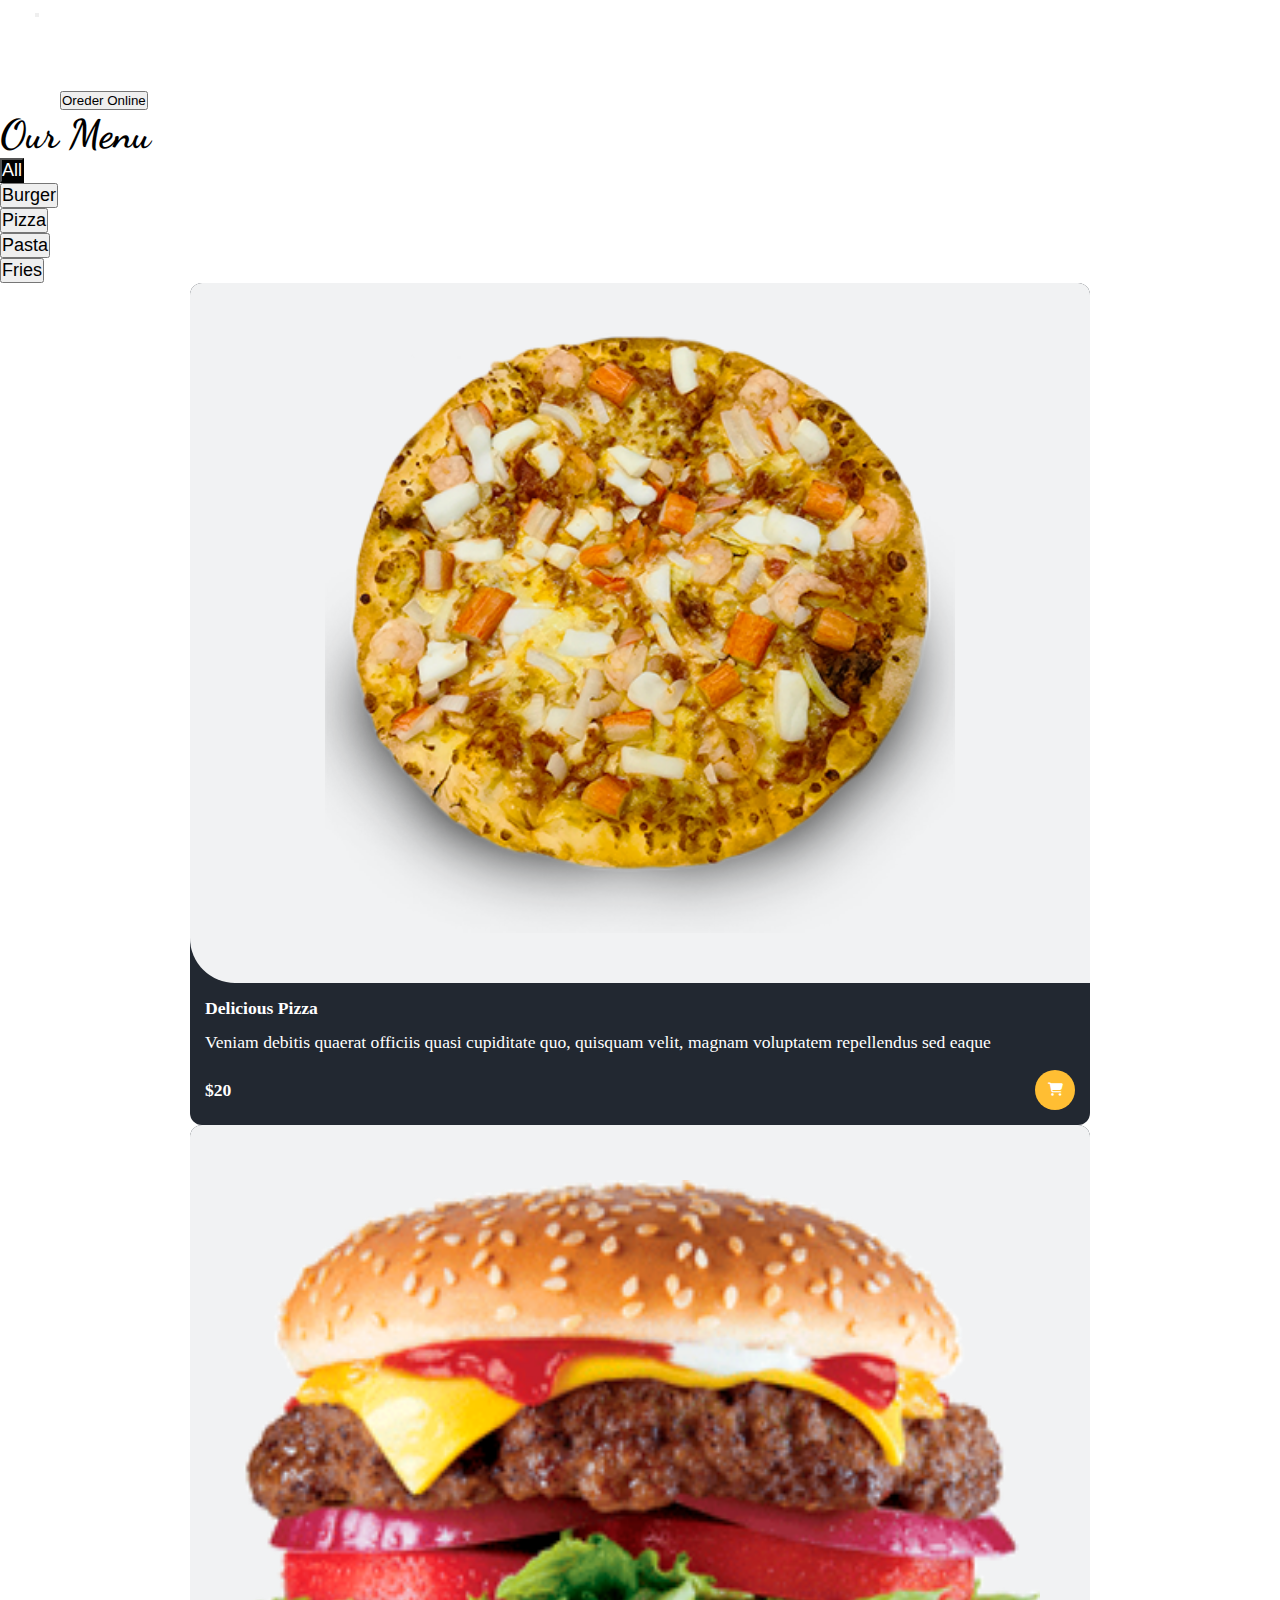
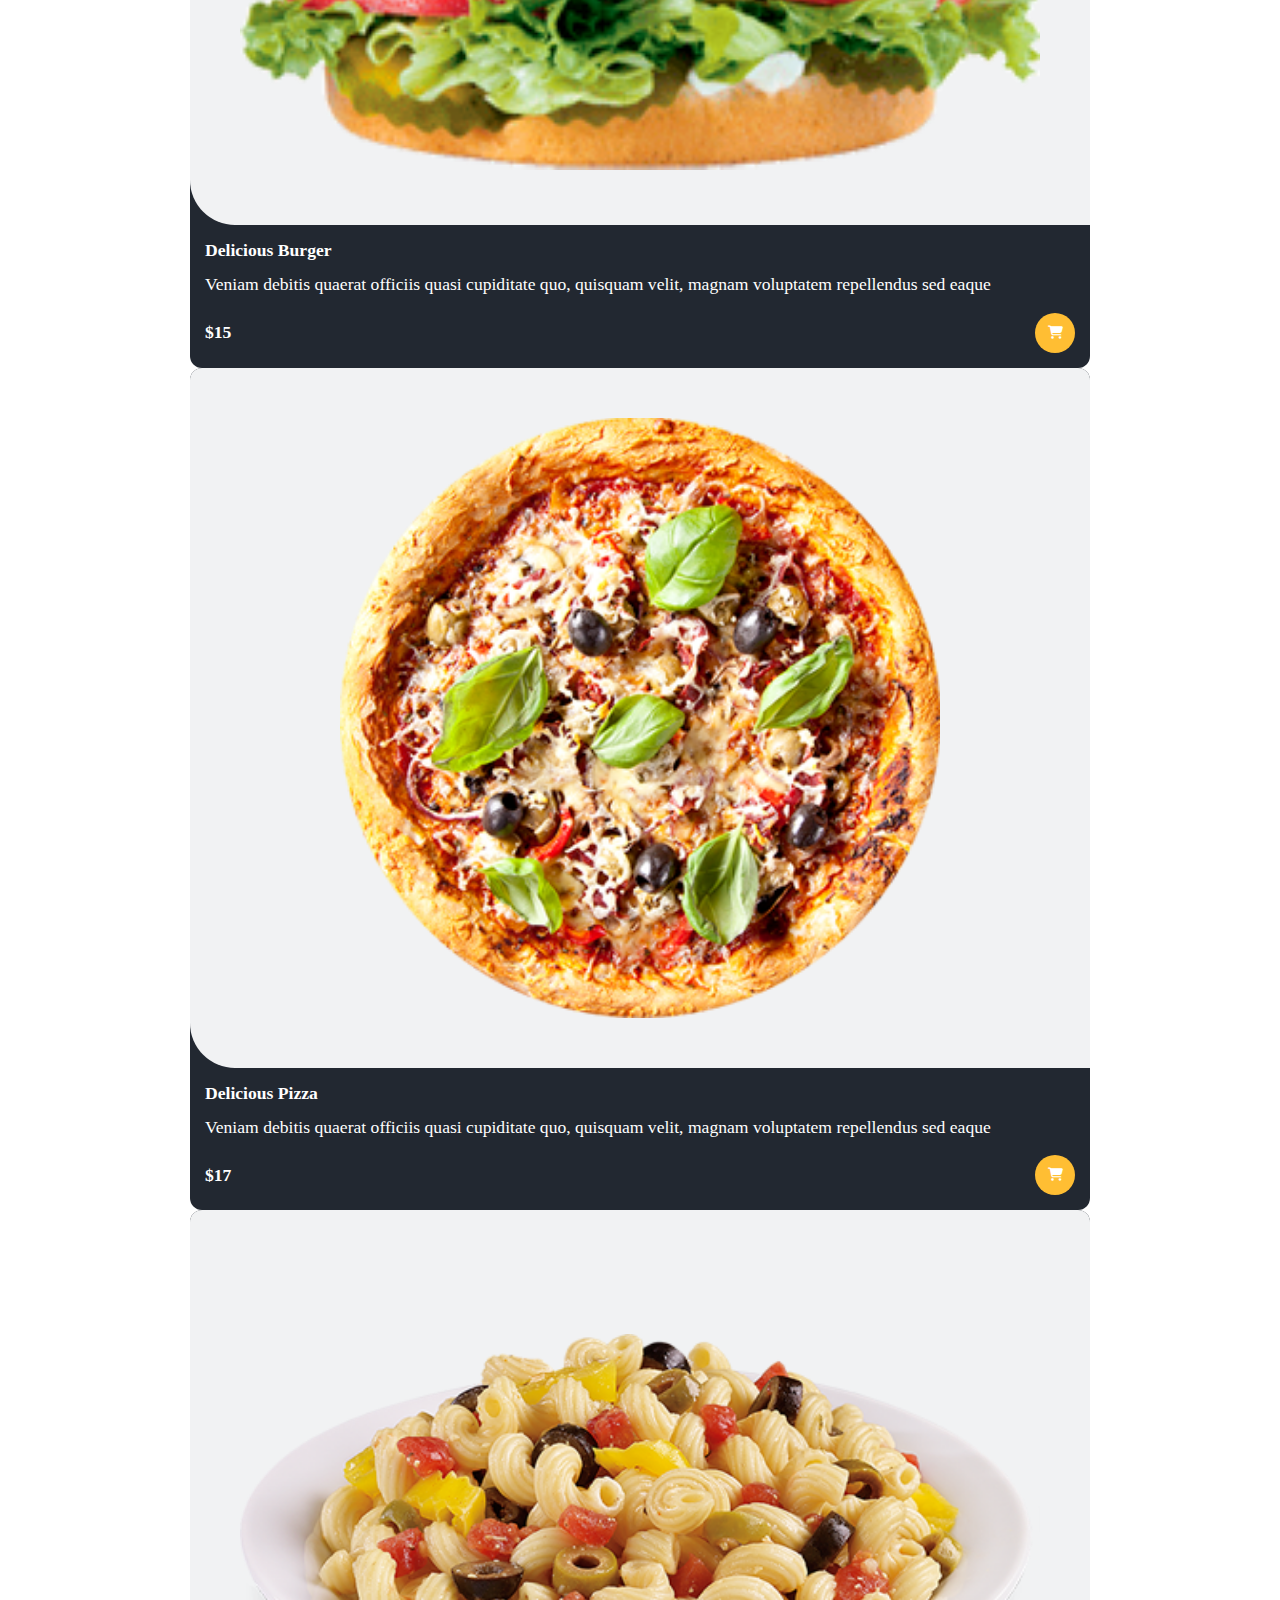
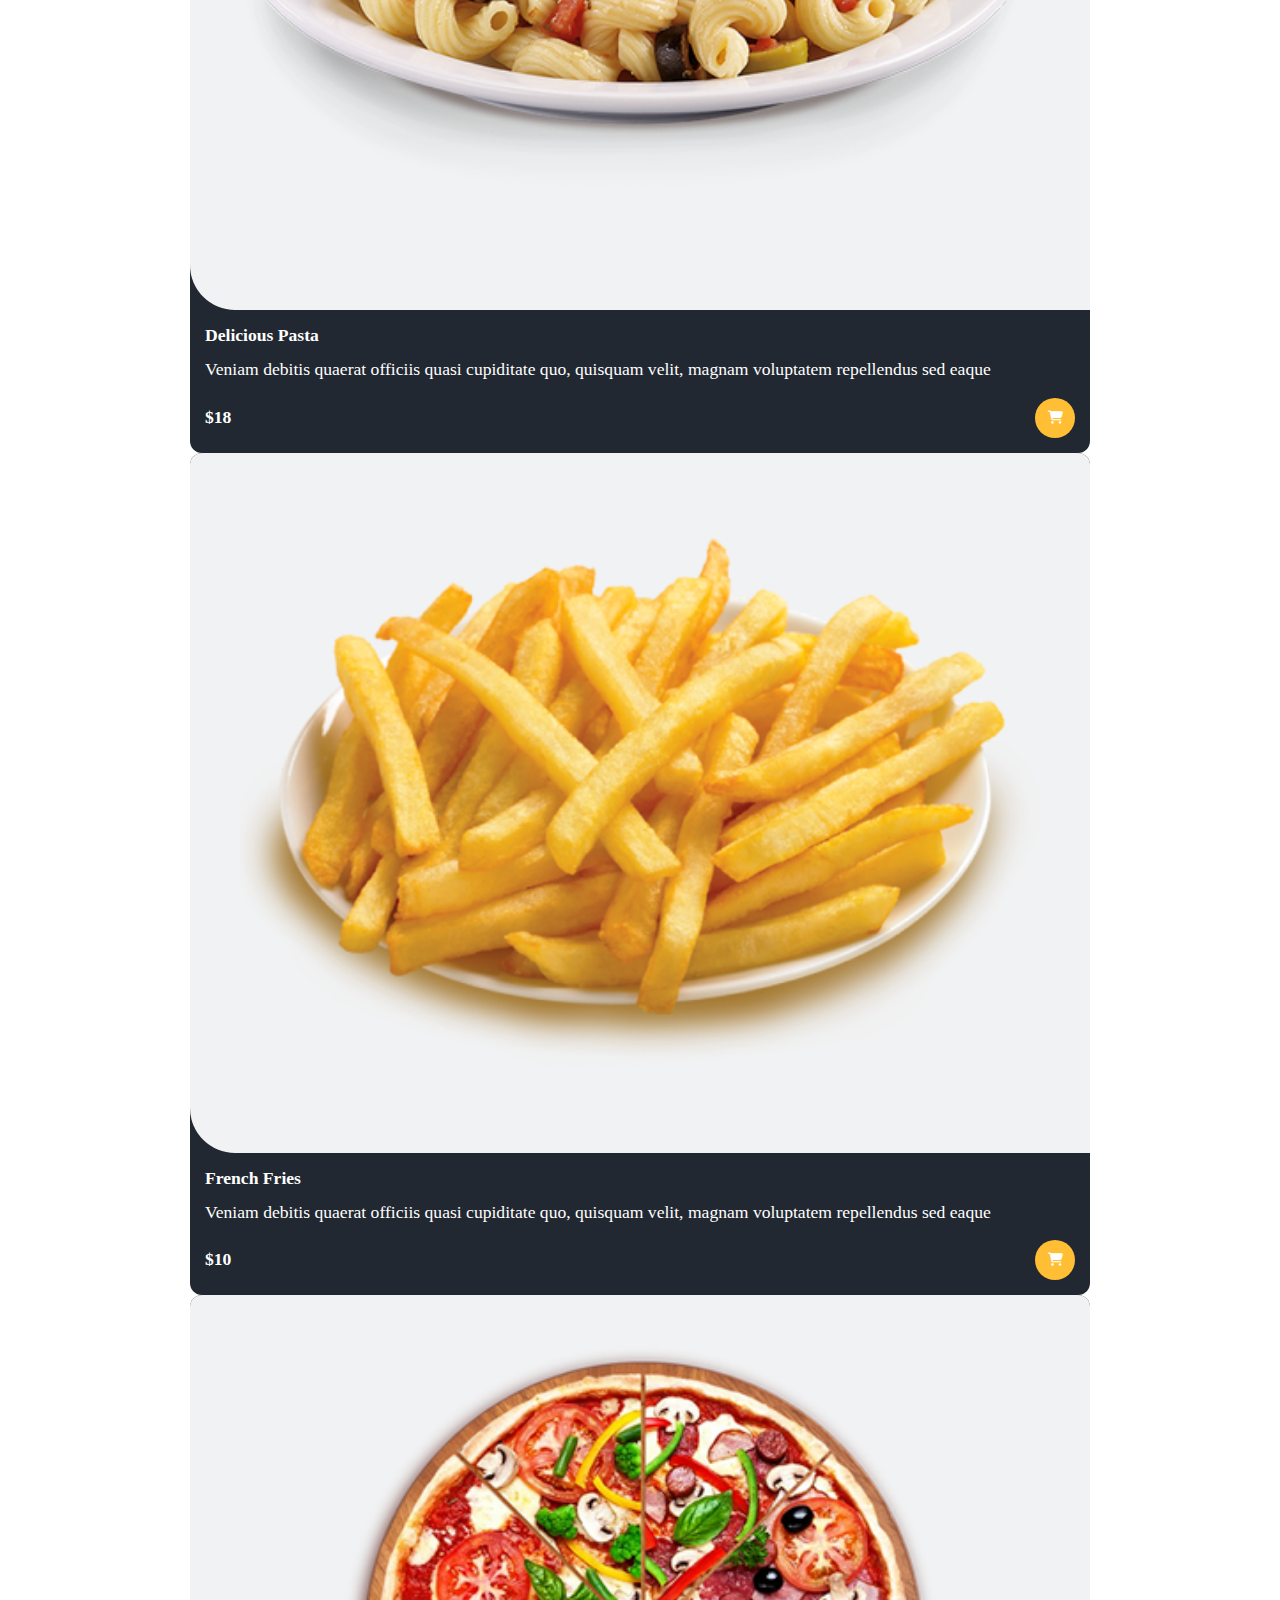
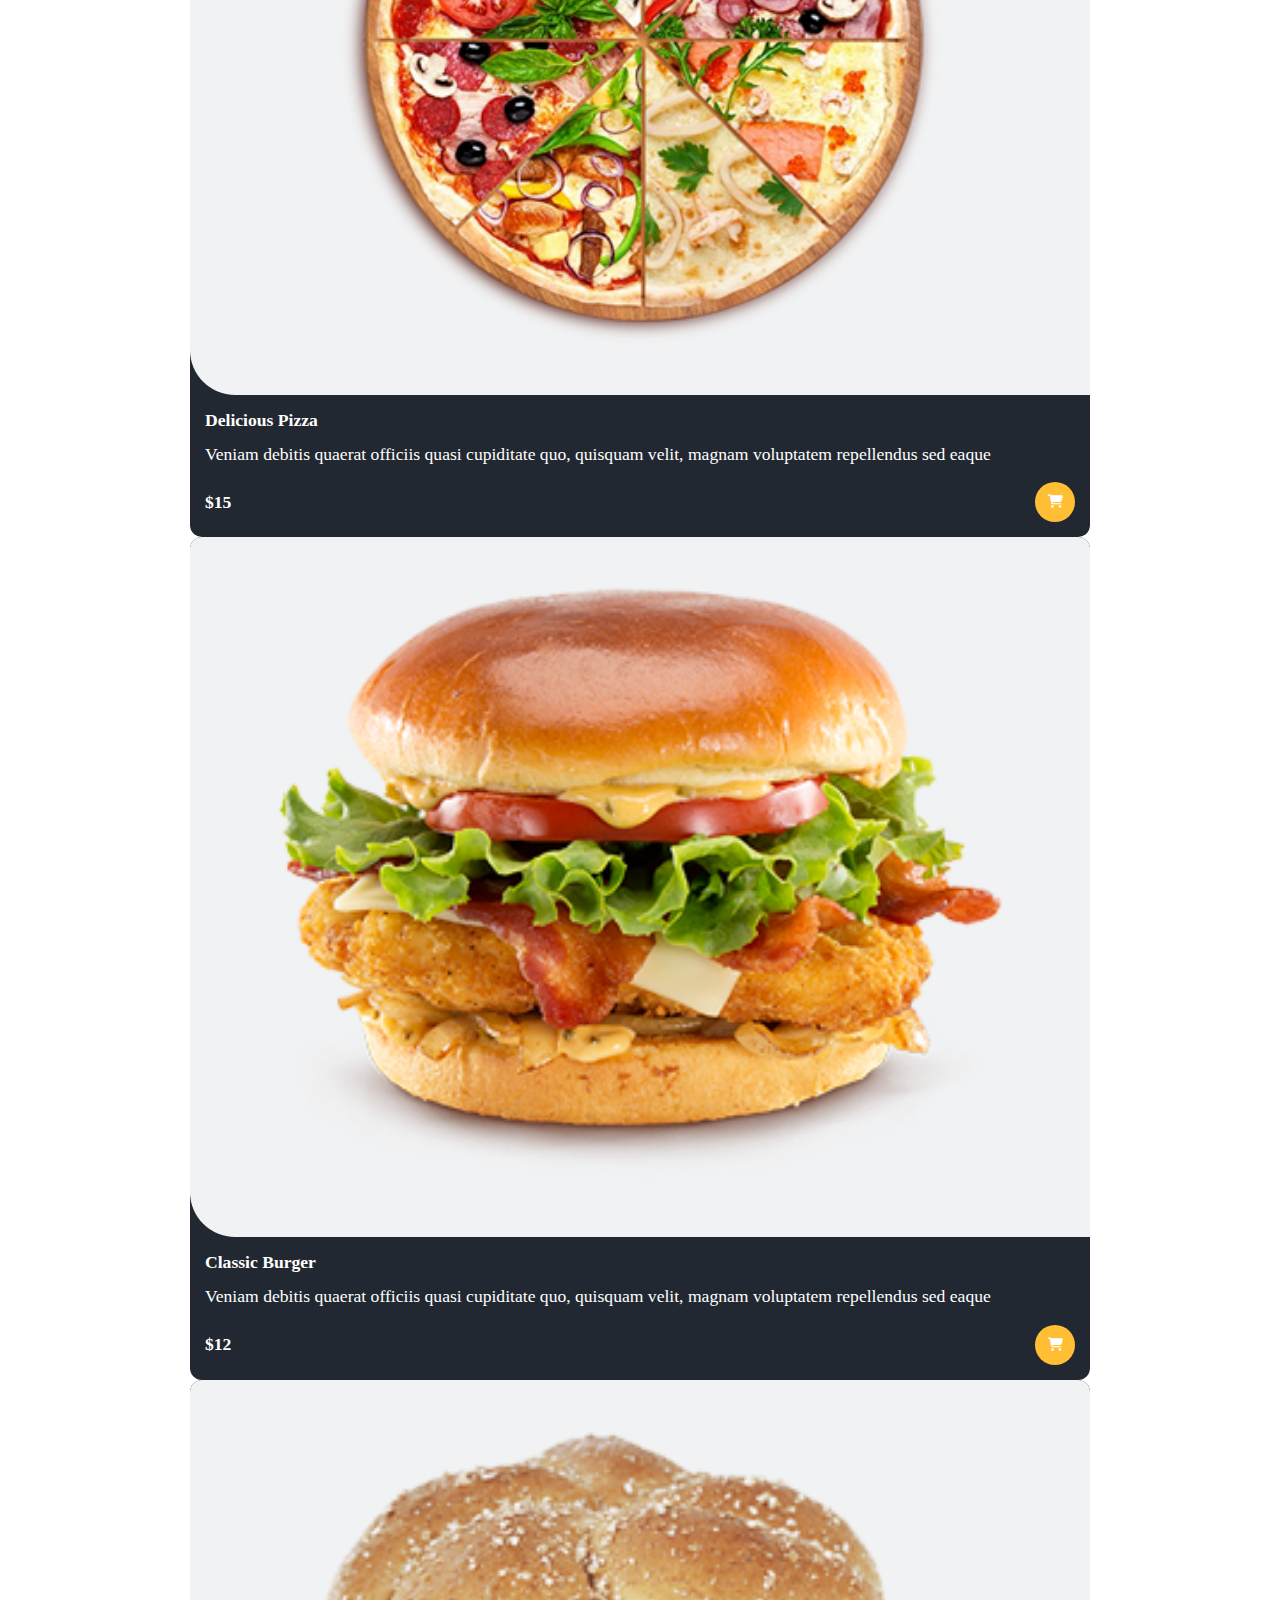
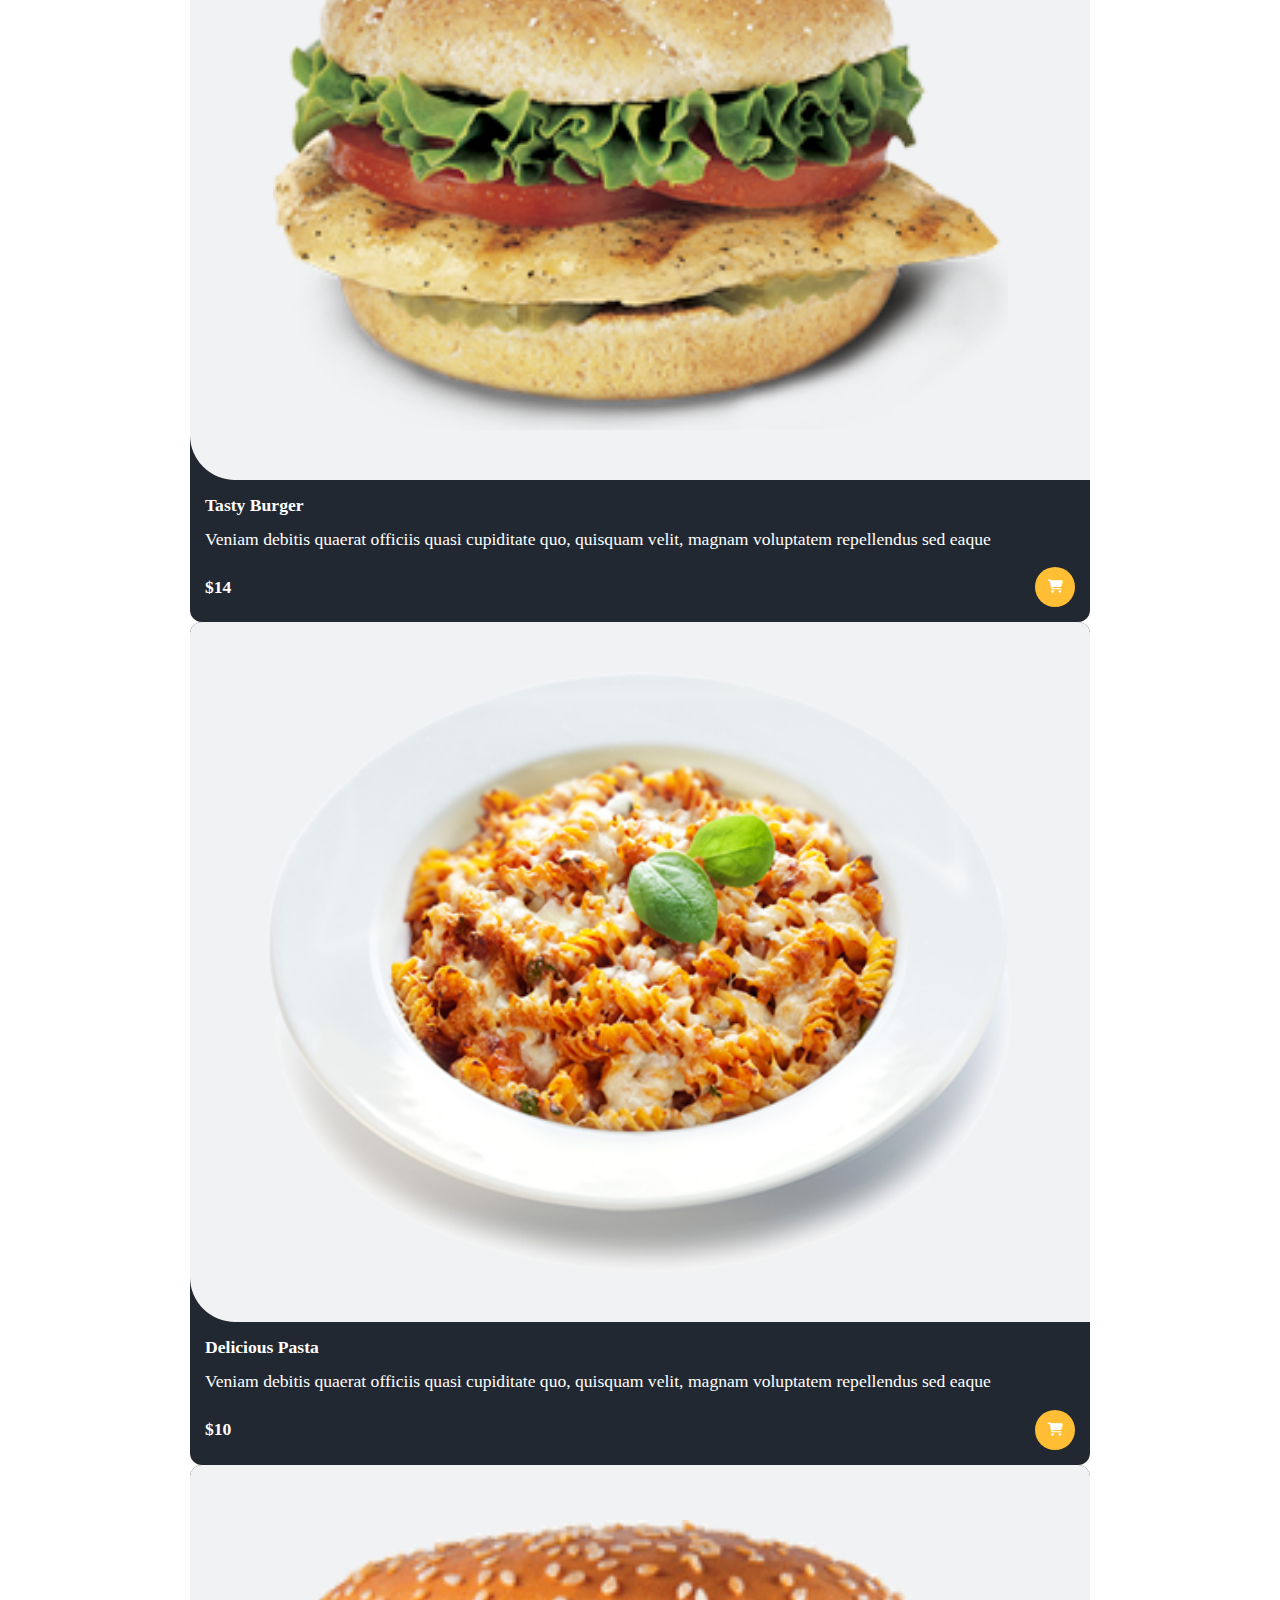
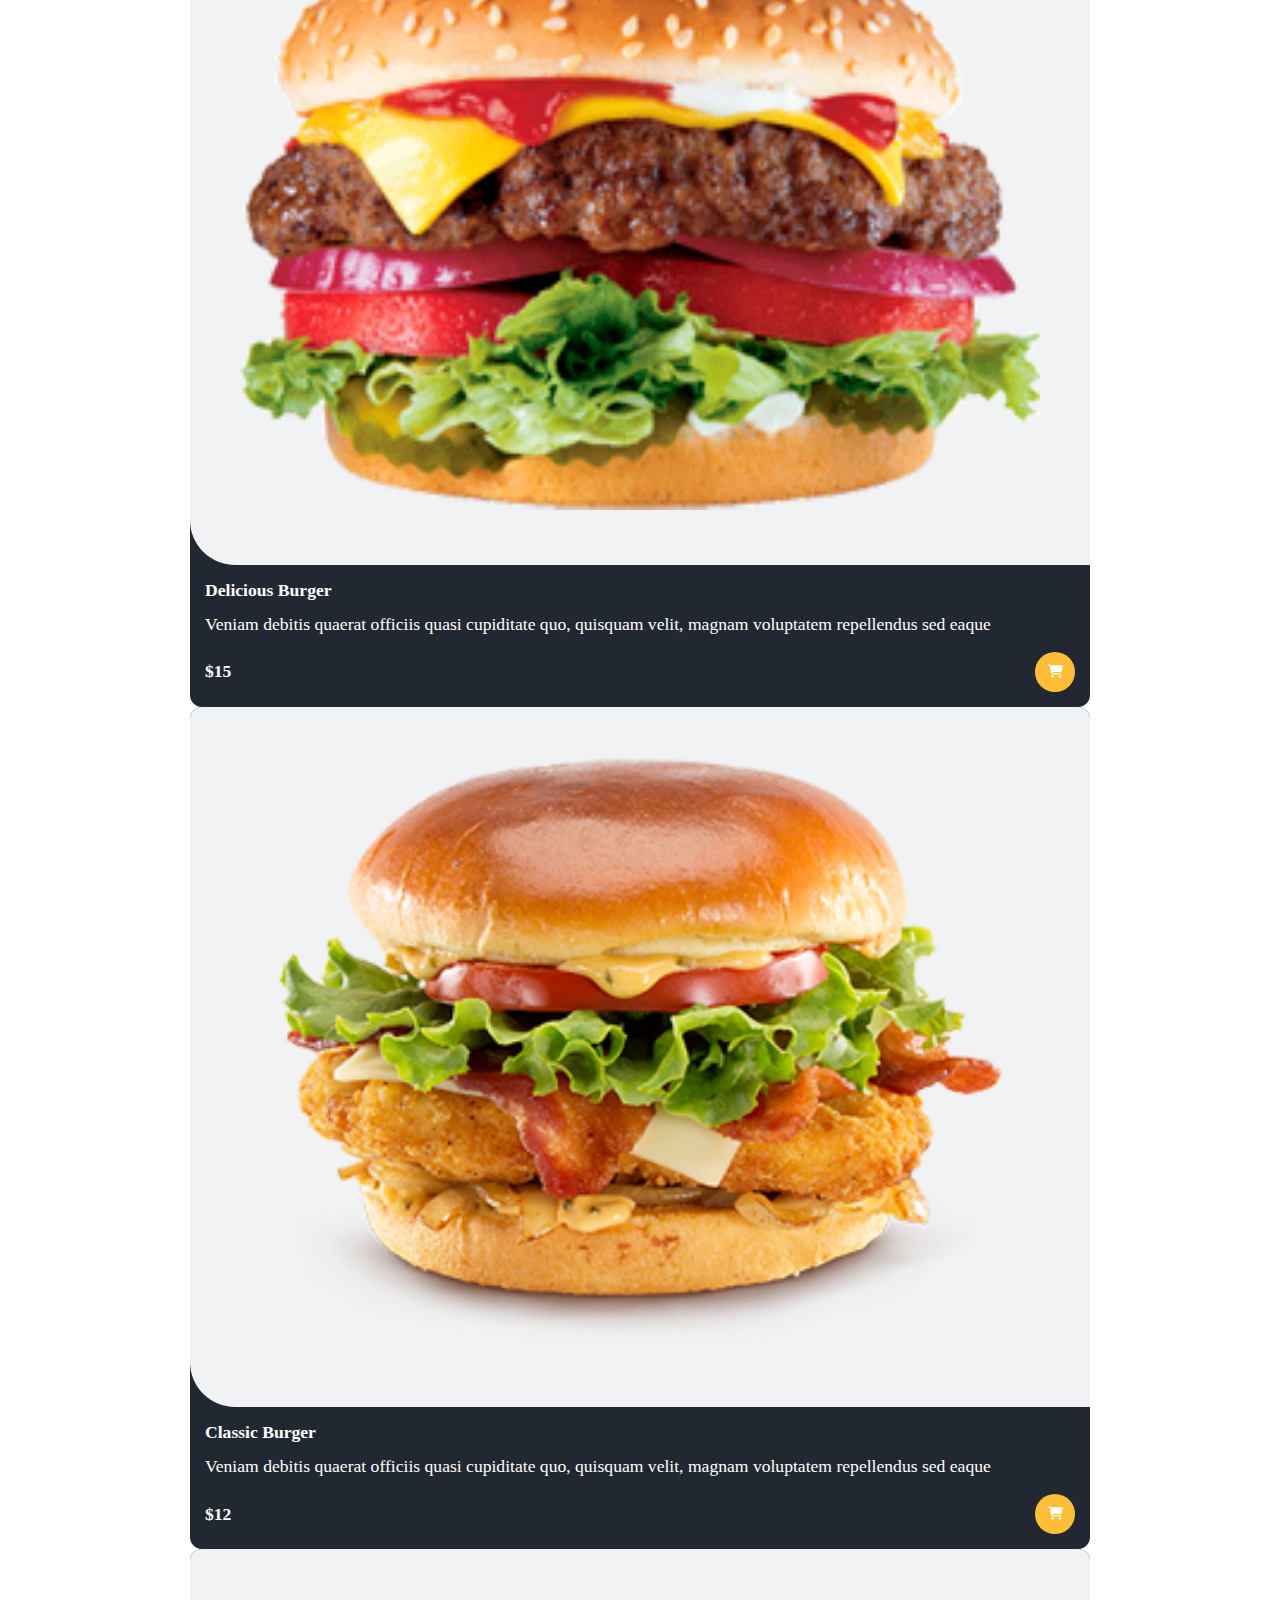
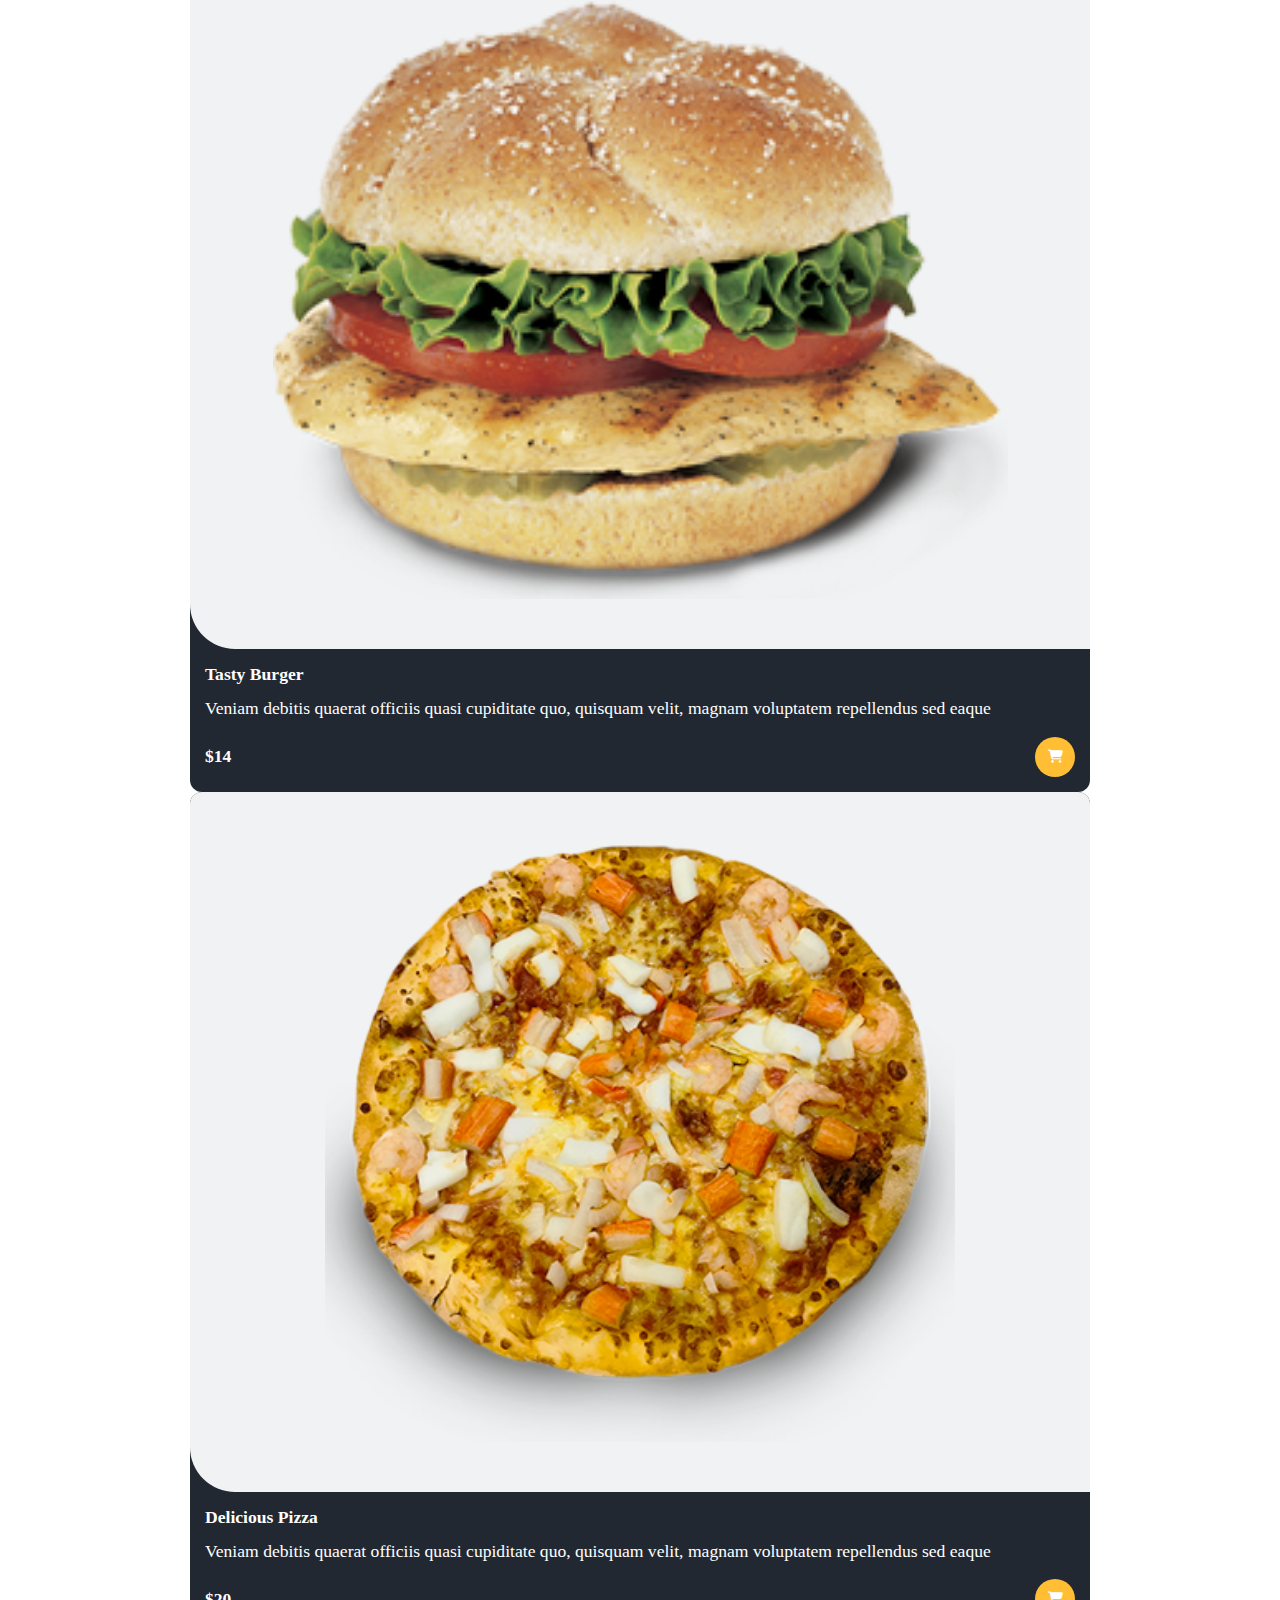
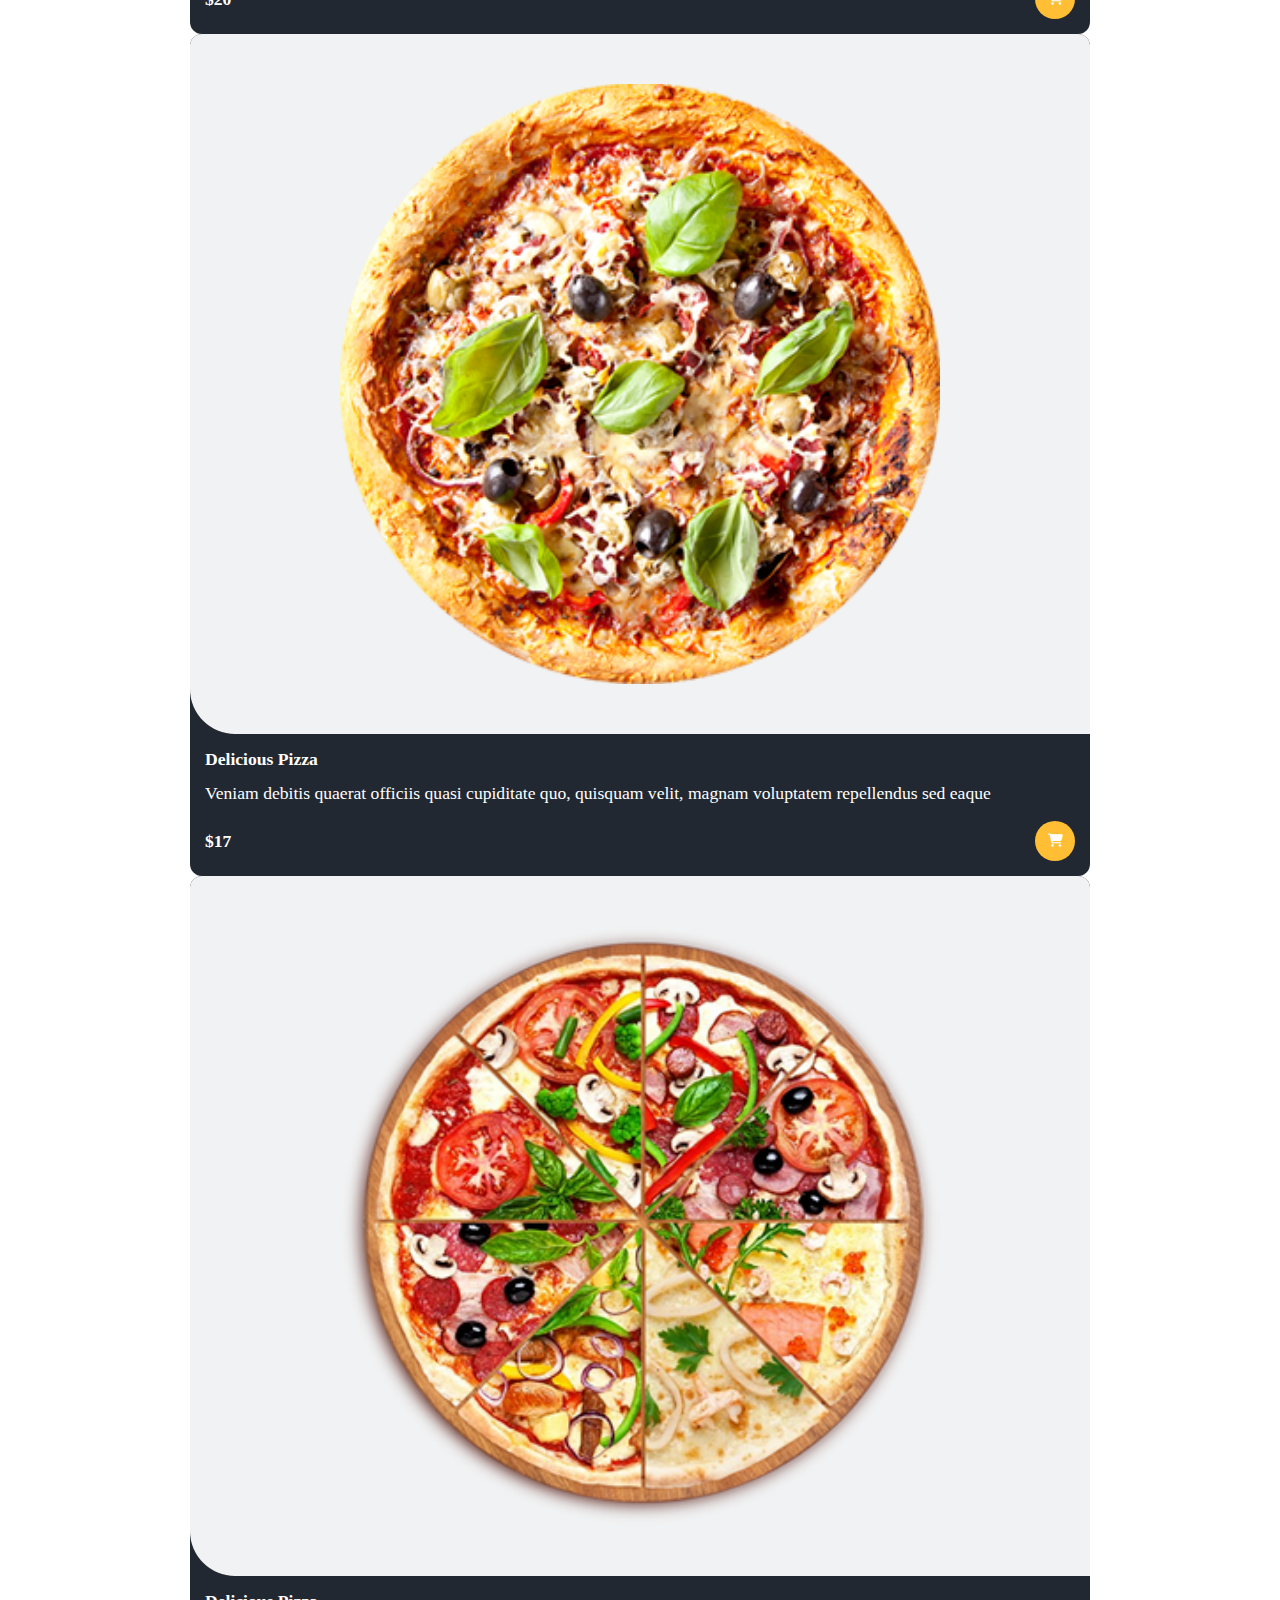
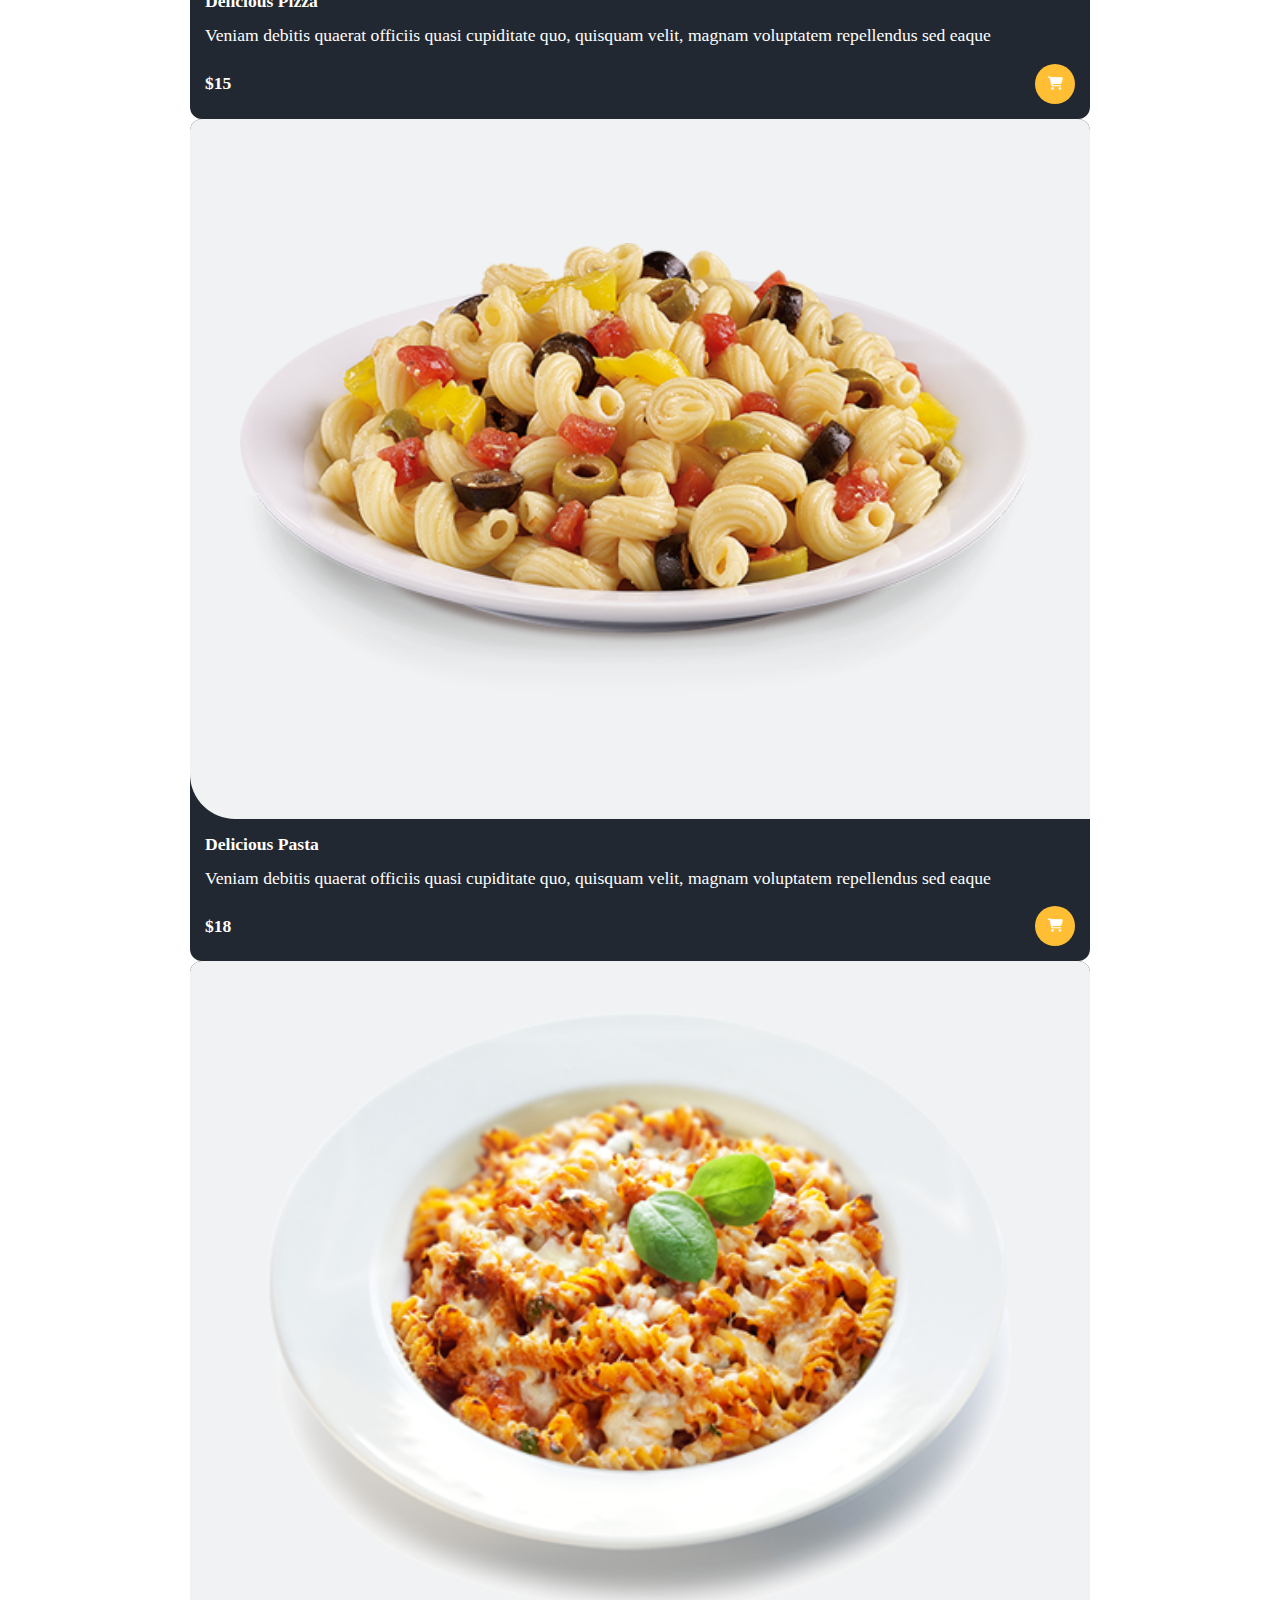
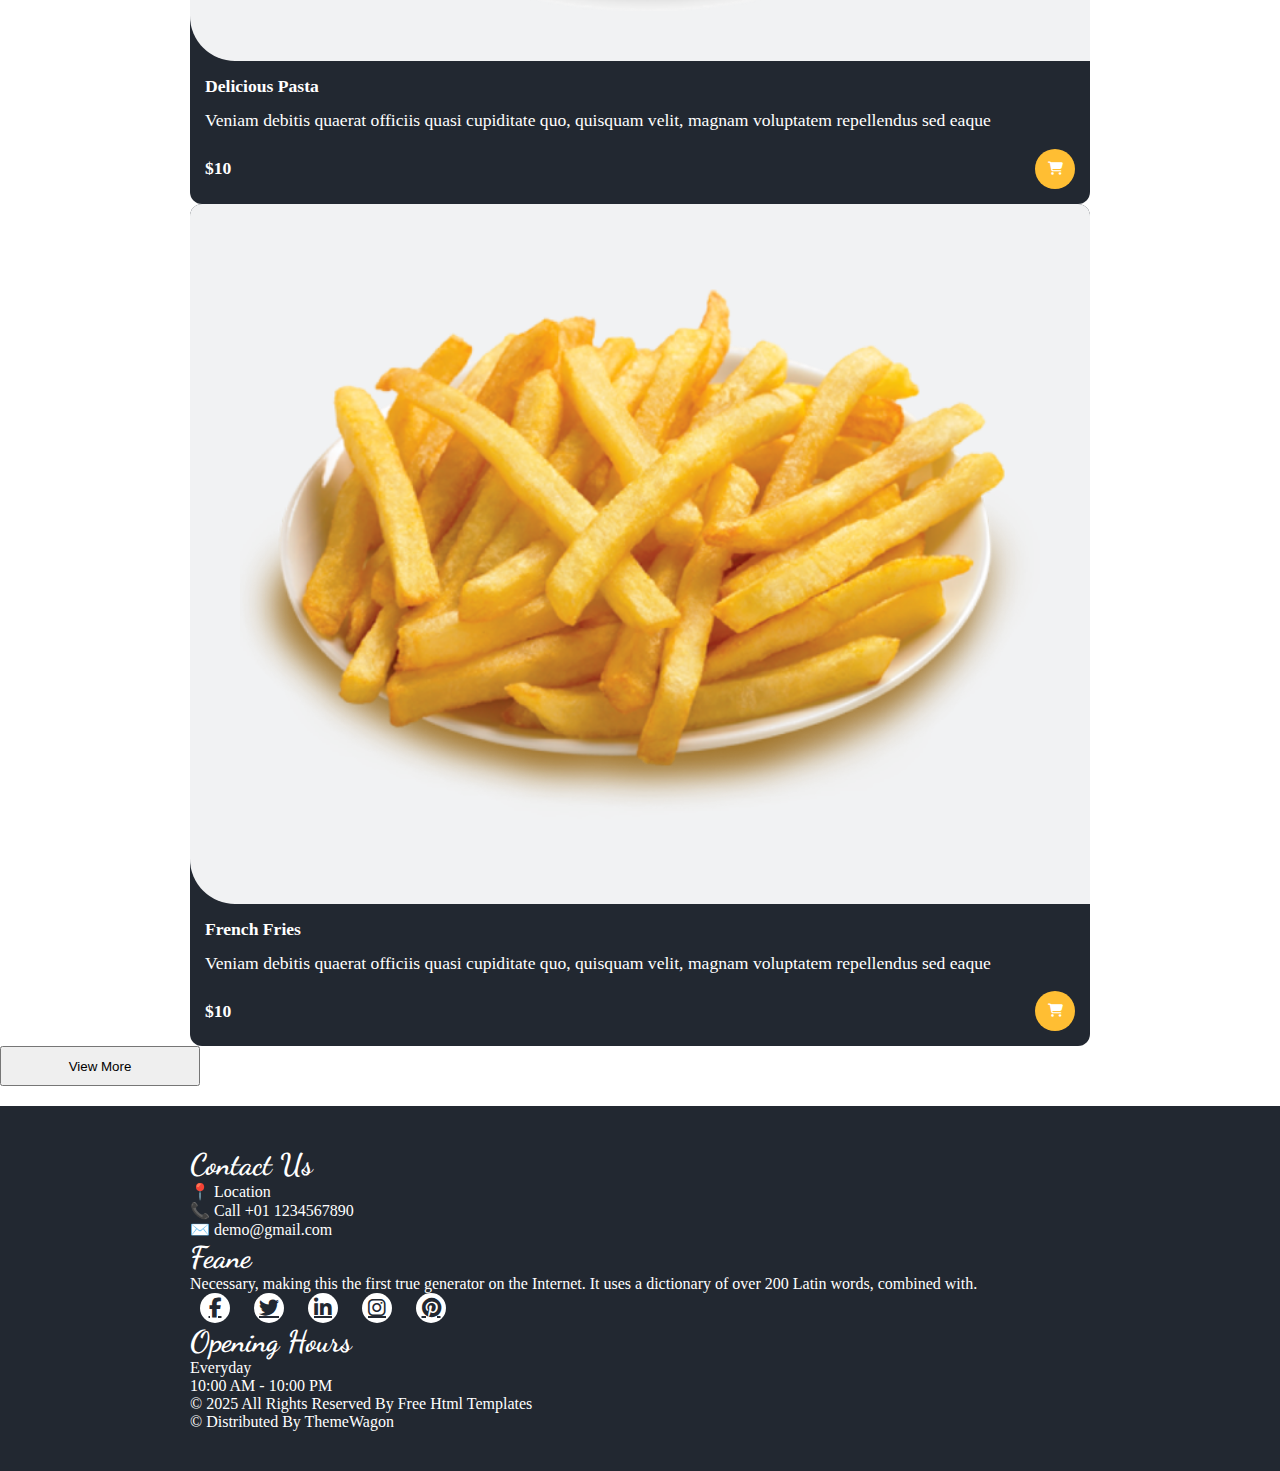
==== commit d094c545: "final" ====
--- a/html/menu.html
+++ b/html/menu.html
@@ -14,7 +14,7 @@
 
 <body>
 
-    <!------------------- First section -------------------->
+    <!------------------- Navbar -------------------->
     <div class="container-fluid">
         <nav class="navbar navbar-expand-lg bg-black">
             <div class="container">
@@ -49,9 +49,12 @@
                 </div>
             </div>
         </nav>
-
+    </div>
+
+    <!----------- First Section ------------>
+    <section class="section1">
         <!-- Menu Title -->
-        <div class="text-center mb-4">
+        <div class="text-center mb-4 pt-5">
             <h2 class="menu-title">Our Menu</h2>
         </div>
 
@@ -452,10 +455,48 @@
 
         <!-- View More Button -->
         <div class="text-center mt-4">
-            <button type="button" class="btn btn-warning rounded-pill text-white mx-auto view-more">View More</button>
+            <button type="button" class="btn btn-warning rounded-pill text-white mx-auto view-more">View
+                More</button>
         </div>
-    </div>
-    </div>
+    </section>
+
+    <!-- Footer Section -->
+    <footer class="footer text-center">
+        <div class="container">
+            <div class="row row-gap-4">
+                <div class="col-md-4">
+                    <h5>Contact Us</h5>
+                    <p>📍 Location</p>
+                    <p>📞 Call +01 1234567890</p>
+                    <p>✉️ demo@gmail.com</p>
+                </div>
+                <div class="col-md-4">
+                    <h5>Feane</h5>
+                    <p>Necessary, making this the first true generator on the Internet. It uses a dictionary of over 200
+                        Latin
+                        words, combined with.</p>
+                    <div class="social-icons">
+                        <a href="#" class="fab fa-facebook-f"></a>
+                        <a href="#" class="fab fa-twitter"></a>
+                        <a href="#" class="fab fa-linkedin-in"></a>
+                        <a href="#" class="fab fa-instagram"></a>
+                        <a href="#" class="fab fa-pinterest"></a>
+                    </div>
+                </div>
+                <div class="col-md-4">
+                    <h5>Opening Hours</h5>
+                    <p>Everyday</p>
+                    <p>10:00 AM - 10:00 PM</p>
+                </div>
+            </div>
+            <div class="row mt-4">
+                <div class="col-12">
+                    <p>© 2025 All Rights Reserved By Free Html Templates</p>
+                    <p>© Distributed By ThemeWagon</p>
+                </div>
+            </div>
+        </div>
+    </footer>
     <script src="https://cdn.jsdelivr.net/npm/bootstrap@5.3.5/dist/js/bootstrap.bundle.min.js"
         integrity="sha384-k6d4wzSIapyDyv1kpU366/PK5hCdSbCRGRCMv+eplOQJWyd1fbcAu9OCUj5zNLiq"
         crossorigin="anonymous"></script>
--- a/css/menu.css
+++ b/css/menu.css
@@ -4,10 +4,9 @@
     padding: 0;
     margin: 0;
     box-sizing: border-box; 
-
-}
-
-/* -------------- First section ----------------- */
+}
+
+/* -------------- Navbar ----------------- */
 .container-fluid{
     padding: 0;
 }
@@ -36,6 +35,11 @@
     color: #ffbe33;
 }
 
+/* -------------- First section ----------------- */
+.sectio1{
+    height: 100%;
+    width: 100%;
+}
 /* <!-------------- Menu Title -----------------> */
 .menu-title{
     font-family: "Dancing Script", cursive;
@@ -50,6 +54,9 @@
     background-color: black !important;
 }
 /* <!----------------- Menu Items ---------------> */
+.row{
+    padding: 0px 190px;
+}
 .menu-card{
     background-color: #222831;
     border-radius: 12px;
@@ -166,4 +173,30 @@
 .view-more{
     height: 40px;
     width: 200px;
+    margin-bottom: 20px;
+}
+
+/*---------------------- Footer  ---------------------------*/
+.footer {
+    background-color: #222831; 
+    color: #ffffff;
+    padding: 40px 0;
+}
+.footer h5 {
+    font-family: "Dancing Script", cursive; 
+    font-size: 30px;
+}
+.social-icons a {
+    height: 30px;
+    width: 30px;
+    background-color: #ffffff;
+    color: #222831;
+    border-radius: 50%;
+    text-align: center;
+    line-height: 30px; 
+    margin: 0 10px; 
+    font-size: 20px; 
+}
+.social-icons a:hover{
+    color: #ffbe33;
 }